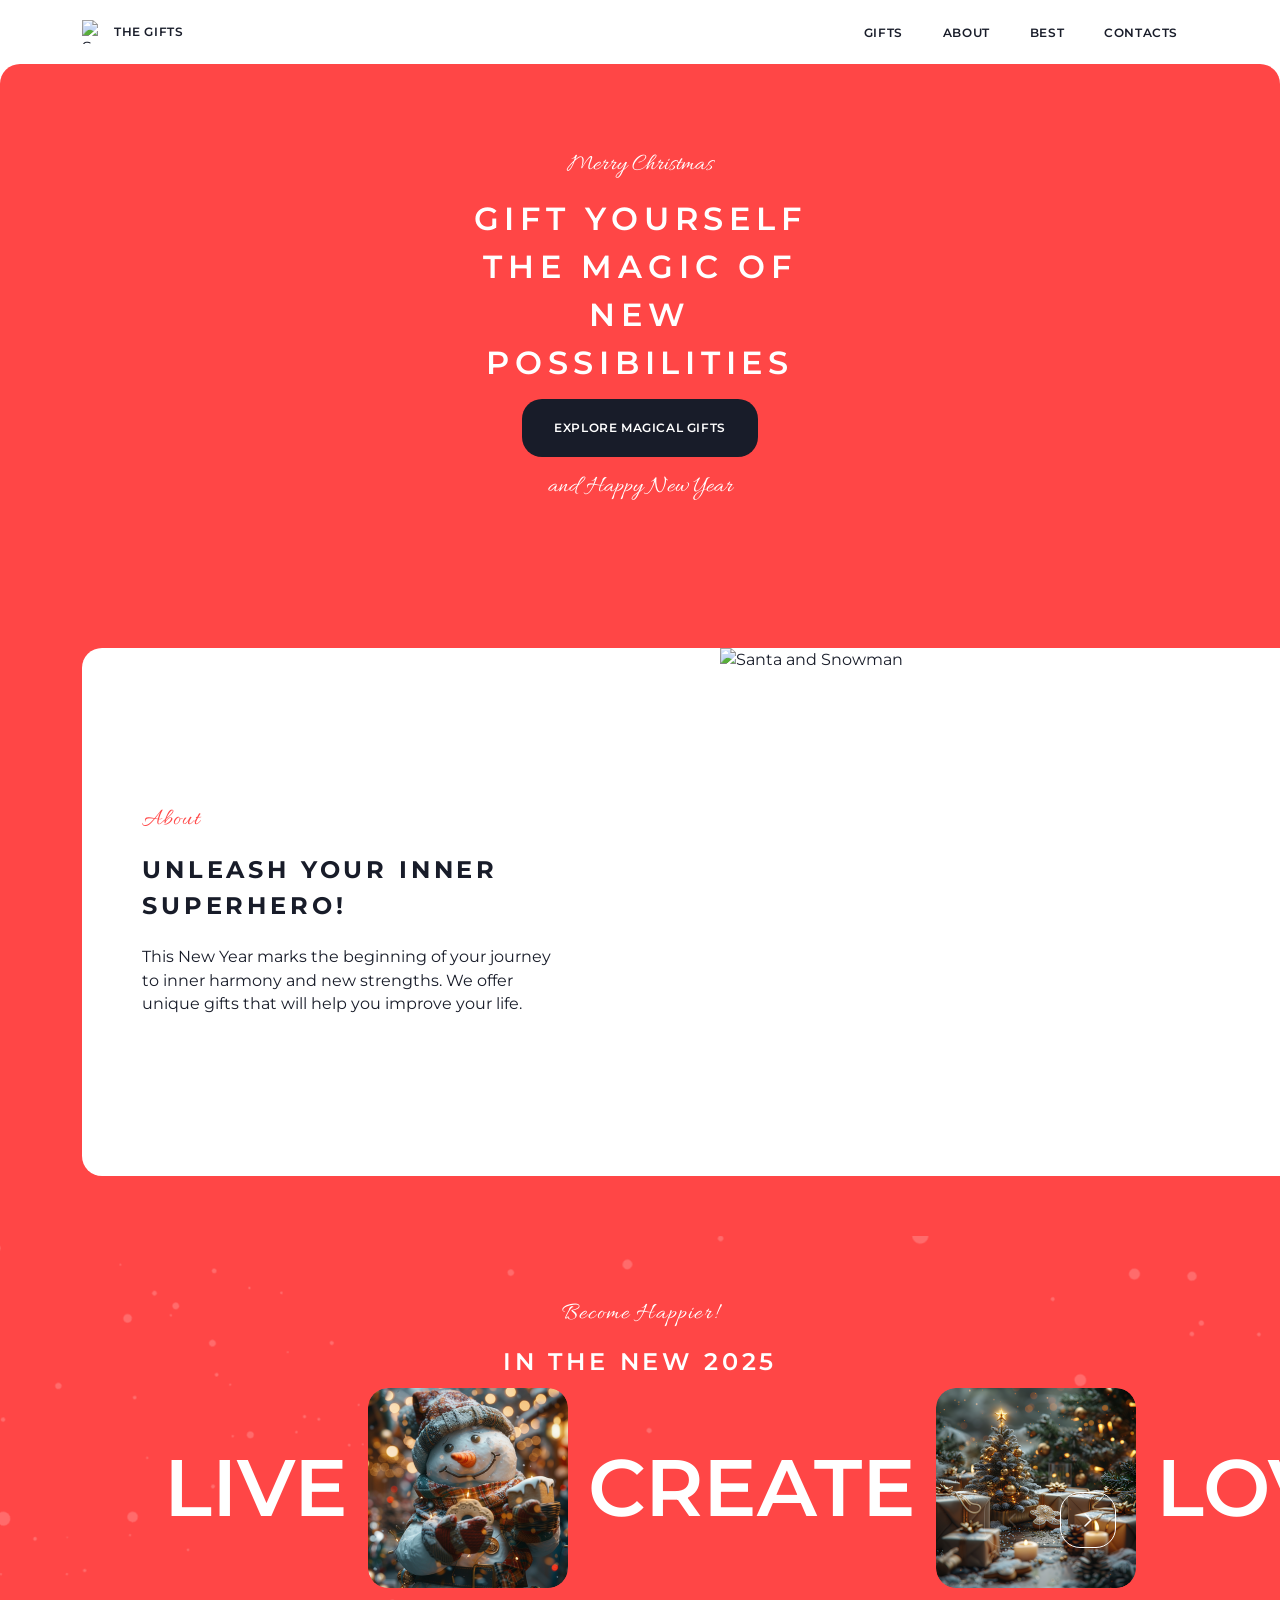
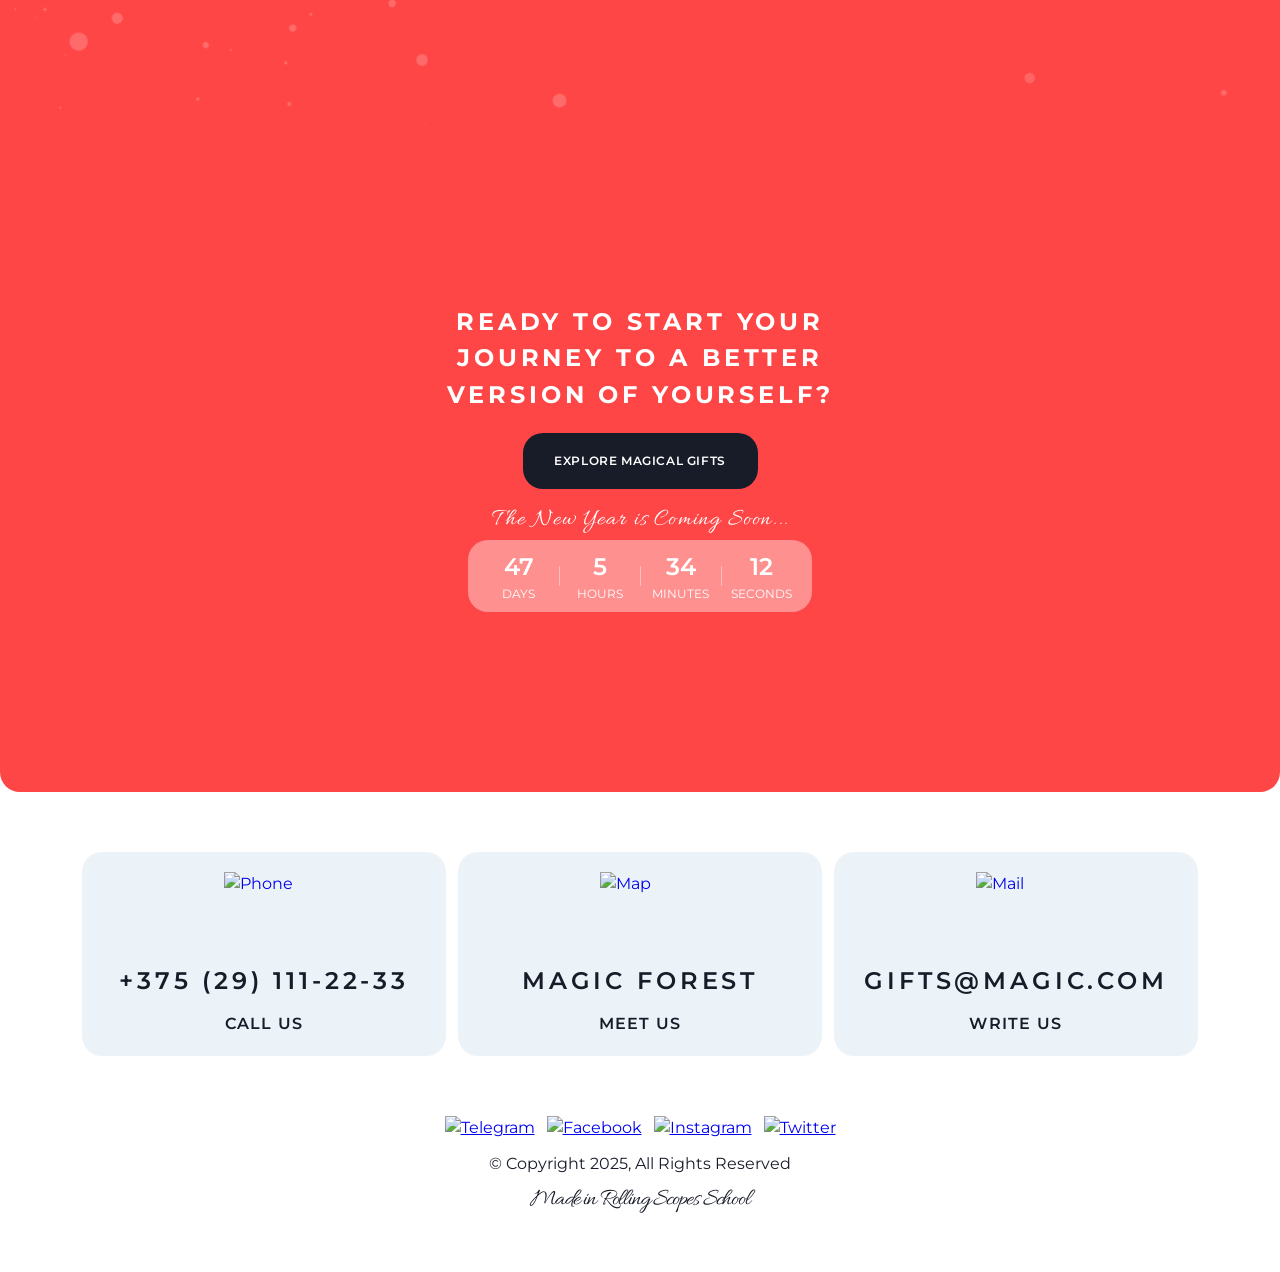
==== christmas-shop/index.html @ c61e5f59 "feat: update slider logic to match school requirements for click counts and scroll formula" ====
<!DOCTYPE html>
<html lang="en">
<head>
  <meta charset="UTF-8">
  <meta name="viewport" content="width=device-width, initial-scale=1.0">
  <title>Christmas Shop</title>
  <link rel="preconnect" href="https://fonts.googleapis.com">
  <link rel="preconnect" href="https://fonts.gstatic.com" crossorigin>
  <link rel="stylesheet" href="style.css">
  <link rel="icon" href="assets/icons/snowflake.svg" type="image/svg+xml">
</head>
<body>

  <header class="header">
    <div class="container">
      <div class="header__inner"> 
        <a href="#" class="logo">
          <img src="assets/icons/snowflake.svg" alt="Snowflake" width="24" height="24">
          <span>THE GIFTS</span>
        </a>
        
        <nav class="nav">
          <ul class="nav__list">
            <li><a href="./gifts.html" class="nav__link">Gifts</a></li>
            <li><a href="#about" class="nav__link">About</a></li>
            <li><a href="#best" class="nav__link">Best</a></li>
            <li><a href="#contacts" class="nav__link">Contacts</a></li>
          </ul>
        </nav>

        <div class="nav-mobile" id="nav-mobile">
          <div class="nav-mobile__close" id="nav-close">&times;</div>
          <ul class="nav-mobile__list">
            <li class="nav-mobile__item"><a href="#gifts" class="nav-mobile__link">Gifts</a></li>
            <li class="nav-mobile__item"><a href="#about" class="nav-mobile__link">About</a></li>
            <li class="nav-mobile__item"><a href="#best" class="nav-mobile__link">Best</a></li>
            <li class="nav-mobile__item"><a href="#contacts" class="nav-mobile__link">Contacts</a></li>
          </ul>
        </div>

    
        <div class="menu-toggle" id="nav-open">
          <span></span> 
        </div>
      </div>
    </div>
  </header>

  <main>
    <section class="hero">
      <div class="hero__content">
        <p class="hero__caption">Merry Christmas</p>
        <h1 class="hero__title">
          Gift yourself <br class="br-all"> 
          the magic of <br class="br-mobile"> 
          new <br class="br-desktop"> 
          possibilities
        </h1>
        <a href="./gifts.html" class="btn-primary">Explore Magical Gifts</a>
        <p class="hero__caption">and Happy New Year</p>
      </div>
    </section>
    <section class="about" id="about">
      <div class="container">
        <div class="about__white-card">
          <div class="about__content">
            <p class="about__caption">About</p>
            <h2 class="about__title">Unleash your inner <br class="br-mobile"> superhero!</h2>
            <p class="about__text">
              This New Year marks the beginning of your journey to inner harmony and new strengths. We offer unique gifts that will help you improve your life.
            </p>
          </div>
          <div class="about__image">
            <img src="assets/images/santa.png" alt="Santa and Snowman">
          </div>
        </div>
      </div>
    </section>
    <section class="slider" id="slider">
      <div class="container">
        <div class="slider__header">
          <p class="slider__caption">Become Happier!</p>
          <h2 class="slider__title">IN THE NEW 2025</h2>
        </div>
        
        <div class="slider__window">
          <div class="slider__track">
            <div class="slider__item-text">LIVE</div>
            <div class="slider__item-img"><img src="assets/images/snowman.png" alt="Snowman"></div>
            <div class="slider__item-text">CREATE</div>
            <div class="slider__item-img"><img src="assets/images/christmas-tree.png" alt="Christmas Tree"></div>
            <div class="slider__item-text">LOVE</div>
            <div class="slider__item-img"><img src="assets/images/glass-ball.png" alt="Glass Ball"></div>
            <div class="slider__item-text">DREAM</div>
            <div class="slider__item-img"><img src="assets/images/winter-house.png" alt="Winter House"></div>
          </div>
        </div>

        <div class="slider__controls">
          <div class="slider__buttons">
            <button class="slider__btn btn-left" id="btn-prev">
              <svg width="24" height="24" viewBox="0 0 24 24" fill="none" xmlns="http://www.w3.org/2000/svg">
                <path d="M15 18L9 12L15 6" stroke="currentColor" stroke-width="1.5" stroke-linecap="round" stroke-linejoin="round"/>
              </svg>
            </button>
            <button class="slider__btn btn-right" id="btn-next">
              <svg width="24" height="24" viewBox="0 0 24 24" fill="none" xmlns="http://www.w3.org/2000/svg">
                <path d="M9 18L15 12L9 6" stroke="currentColor" stroke-width="1.5" stroke-linecap="round" stroke-linejoin="round"/>
              </svg>
            </button>
          </div>
        </div>
      </div>
    </section>
    <section class="cta">
      <div class="container">
        <div class="cta__container">
          <h2 class="cta__title">Ready to start your journey to a better version of yourself?</h2>
          <a href="./gifts.html" class="btn-primary cta__btn">Explore Magical Gifts</a>
          <div class="cta__timer-wrapper">
            <p class="cta__caption">The New Year is Coming Soon...</p>
            <div class="timer">
              <div class="timer__item">
                <span class="timer__num">47</span>
                <span class="timer__text">days</span>
              </div>
              <div class="timer__divider"></div>
              <div class="timer__item">
                <span class="timer__num">5</span>
                <span class="timer__text">hours</span>
              </div>
              <div class="timer__divider"></div>
              <div class="timer__item">
                <span class="timer__num">34</span>
                <span class="timer__text">minutes</span>
              </div>
              <div class="timer__divider"></div>
              <div class="timer__item">
                <span class="timer__num">12</span>
                <span class="timer__text">seconds</span>
              </div>
            </div>
          </div>
        </div>
      </div>
    </section>
  </main>
  <footer class="footer" id="contacts">
  <div class="container footer__container">
   <div class="footer__cards">
     <a href="tel:+375291112233" class="footer__card">
       <img src="assets/icons/phone.svg" alt="Phone" class="footer__icon">
       <p class="footer__card-title">+375 (29) 111-22-33</p>
       <p class="footer__card-subtitle">Call Us</p>
     </a>
     <a href="https://maps.google.com" target="_blank" class="footer__card">
       <img src="assets/icons/map.svg" alt="Map" class="footer__icon">
       <p class="footer__card-title">Magic forest</p>
       <p class="footer__card-subtitle">Meet us</p>
     </a>
     <a href="mailto:gifts@magic.com" class="footer__card">
       <img src="assets/icons/mail.svg" alt="Mail" class="footer__icon">
       <p class="footer__card-title">gifts@magic.com</p>
       <p class="footer__card-subtitle">Write us</p>
     </a>
   </div>
    <div class="footer__bottom">
      <div class="footer__socials">
        <a href="#" class="social-link"><img src="assets/icons/telegram.svg" alt="Telegram"></a>
        <a href="#" class="social-link"><img src="assets/icons/facebook.svg" alt="Facebook"></a>
        <a href="#" class="social-link"><img src="assets/icons/instagram.svg" alt="Instagram"></a>
        <a href="#" class="social-link"><img src="assets/icons/twitter.svg" alt="Twitter"></a>
      </div>
      <p class="footer__copyright">© Copyright 2025, All Rights Reserved</p>
      <a href="https://rs.school" target="_blank" class="footer__school-link"> 
        <p class="footer__school">Made in Rolling Scopes School</p>
      </a>
    </div>
  </div>
</footer>
  <script>
    const track = document.querySelector('.slider__track');
    const btnPrev = document.getElementById('btn-prev');
    const btnNext = document.getElementById('btn-next');
    const sliderWindow = document.querySelector('.slider__window');
    
    let currentStep = 0;
    
    function updateSlider() {
      const windowWidth = document.documentElement.clientWidth;
      const totalClicks = windowWidth > 768 ? 3 : 6;

      if (currentStep > totalClicks) currentStep = totalClicks;

      const totalWidth = track.scrollWidth; 
      const visibleArea = sliderWindow.offsetWidth;
    
      const stepSize = (totalWidth - visibleArea) / totalClicks;

      track.style.transform = `translateX(-${currentStep * stepSize}px)`;

      if (currentStep === 0) {
        btnPrev.disabled = true;
        btnPrev.style.opacity = '0.4';
        btnPrev.style.cursor = 'not-allowed';
      } else {
        btnPrev.disabled = false;
        btnPrev.style.opacity = '1';
        btnPrev.style.cursor = 'pointer';
      }

      if (currentStep >= totalClicks) {
        btnNext.disabled = true;
        btnNext.style.opacity = '0.4';
        btnNext.style.cursor = 'not-allowed';
      } else {
        btnNext.disabled = false;
        btnNext.style.opacity = '1';
        btnNext.style.cursor = 'pointer';
      }
    }

    btnNext.addEventListener('click', () => {
      const totalClicks = document.documentElement.clientWidth > 768 ? 3 : 6;
      if (currentStep < totalClicks) {
        currentStep++;
        updateSlider();
      }
    });

    btnPrev.addEventListener('click', () => {
      if (currentStep > 0) {
        currentStep--;
        updateSlider();
      }
    });

    window.addEventListener('resize', updateSlider);
  
    updateSlider();
  </script>
</body>
</html>
---- christmas-shop/style.css ----
/* ОБЩИЕ НАСТРОЙКИ И ШРИФТЫ */
@import url('https://fonts.googleapis.com/css2?family=Allura&family=Montserrat:ital,wght@0,100..900;1,100..900&display=swap');
html { scroll-behavior: smooth; }

* {
  margin: 0;
  padding: 0;
  box-sizing: border-box;
}

body {
  font-family: 'Montserrat', sans-serif;
  color: #181C29;
  line-height: 1.5;
}

/* КОНТЕЙНЕР */
.container {
  max-width: 1440px;
  margin: 0 auto;
  padding: 0 82px;
  width: 100%;
}

/* ШАПКА */
.header {
  background-color: #ffffff;
  height: 64px;
  display: flex;
  align-items: center;
  position: sticky;
  top: 0;
  z-index: 100;
}

.header__inner {
  display: flex;
  justify-content: space-between;
  align-items: center;
  width: 100%;
}

.logo {
  display: flex;
  align-items: center;
  gap: 8px;
  text-decoration: none;
  color: #181C29;
}

.logo span {
  font-size: 12px;
  font-weight: 600;
  letter-spacing: 0.05em;
  text-transform: uppercase;
}

.menu-toggle {
  display: none;
}

/* НАВИГАЦИЯ МЕНЮ */
.nav__list {
  display: flex;
  list-style: none;
}

.nav__link {
  padding: 12px 20px;
  font-size: 12px;
  font-weight: 600;
  letter-spacing: 0.05em;
  color: #181C29;
  text-decoration: none;
  text-transform: uppercase;
  border-radius: 12px;
  transition: 0.3s;
}

.nav__link:hover {
  background-color: rgba(255, 70, 70, 0.1);
  color: #FF4646;
}

/* КНОПКА */
.btn-primary {
  display: inline-block;
  padding: 20px 32px;
  background-color: #181C29;
  color: #FFFFFF;
  font-size: 12px;
  font-weight: 600;
  letter-spacing: 0.05em;
  text-transform: uppercase;
  text-decoration: none;
  border-radius: 20px;
  transition: 0.3s;
  cursor: pointer;
  border: none;
}

.btn-primary:hover {
  background-color: #FFFFFF;
  color: #181C29;
}

/* HERO */
.hero {
  max-width: 1440px;
  width: 100%;
  height: 524px;
  margin: 0 auto;
  background-color: #FF4646;
  background-image: url('assets/images/hero-lights.png'), url('assets/images/hero-ball.png');
  background-position: center center;
  background-repeat: no-repeat;
  background-size: cover;
  display: flex;
  align-items: center;
  justify-content: center;
  border-radius: 20px 20px 0 0;
  overflow: hidden;
}

.hero__content {
  width: 426px;
  display: flex;
  flex-direction: column;
  align-items: center;
  text-align: center;
}

/* расстояния внутри HERO */
.hero__content > * + * {
  margin-top: 12px;
}

.hero__title {
  font-size: 32px;
  font-weight: 600;
  letter-spacing: 0.18em;
  color: #FFFFFF;
  text-transform: uppercase;
}

.hero__caption {
  font-family: 'Allura', cursive;
  font-size: 24px;
  color: #FFFFFF;
}

.br-mobile {
  display: none;
}

.br-desktop, .br-all {
  display: inline;
}

/* ABOUT */
.about {
  max-width: 1440px;
  width: 100%;
  margin: 0 auto;
  min-height: 648px;
  background-color: #FF4646;
  background-image: url('assets/images/about-bg.png');
  background-size: cover;
  background-position: center;
  display: flex;
  align-items: center;
  justify-content: center;
}

.about__white-card {
  width: 1276px;
  height: 528px;
  background-color: #FFFFFF;
  border-radius: 20px;
  display: flex;
  overflow: hidden;
}

.about__content {
  width: 426px;
  height: 328px;
  margin: auto 0 auto 60px;
  display: flex;
  flex-direction: column;
}

.about__caption {
  font-family: 'Allura', cursive;
  font-size: 24px;
  line-height: 1;
  letter-spacing: 0.05em;
  color: #FF4646;
  margin-top: 60px;
  margin-bottom: 20px;
}

.about__title {
  font-family: 'Montserrat', sans-serif;
  font-size: 24px;
  line-height: 1.52;
  letter-spacing: 0.16em;
  color: #181C29;
  text-transform: uppercase;
  margin-bottom: 20px;
}

.about__text {
  font-family: 'Montserrat', sans-serif;
  font-size: 16px;
  line-height: 1.48;
  letter-spacing: 0;
  color: #181C29;
  margin-bottom: 60px;
}

.about__image {
  width: 638px;
  height: 528px;
  margin-left: auto;
}

.about__image img {
  width: 100%;
  height: 100%;
  object-fit: cover;
}

/* БЛОК СЛАЙДЕР */
.slider {
  max-width: 1440px;
  width: 100%;
  height: 488px;
  margin: 0 auto;
  background-color: #FF4646;
  background-image: url('assets/images/bg-slider-ball.png');
  background-size: cover;
  background-position: center;
  overflow: hidden;
  padding-top: 60px;
}

.slider__header {
  width: 426px;
  height: 72px;
  margin: 0 auto 20px;
  text-align: center;
  display: flex;
  flex-direction: column;
  gap: 12px;
}

.slider__caption {
  font-family: 'Allura', cursive;
  font-size: 24px;
  color: #FFFFFF;
  letter-spacing: 0.05em;
}

.slider__title {
  font-family: 'Montserrat', sans-serif;
  font-size: 24px;
  font-weight: 600;
  line-height: 1.52;
  color: #FFFFFF;
  text-transform: uppercase;
  letter-spacing: 0.16em;
}

/* Окно ленты */
.slider__window {
  width: 100%;
  height: 200px;
  margin-bottom: 20px;
  position: relative;
}

/* Сама лента */
.slider__track {
  display: flex;
  align-items: center;
  gap: 20px;
  width: 1993px;
  position: absolute;
  left: 82px;
  transition: transform 0.5s ease;
}

.slider__item-text {
  font-family: 'Montserrat', sans-serif;
  font-size: 80px;
  font-weight: 600;
  color: #FFFFFF;
  text-transform: uppercase;
}

.slider__item-img {
  width: 200px;
  height: 200px;
  flex-shrink: 0;
}

.slider__item-img img {
  width: 100%;
  height: 100%;
  border-radius: 20px;
  object-fit: cover;
}

/* КНОПКИ */
.slider__controls {
  max-width: 1440px;
  width: 100%;
  margin: 0 auto;
  position: relative;
  z-index: 10;
}

.slider__buttons {
  position: absolute;
  right: 82px;
  bottom: 60px;
  display: flex;
  gap: 20px;
}

.slider__btn {
  width: 56px;
  height: 56px;
  border-radius: 20px;
  background-color: transparent;
  display: flex;
  align-items: center;
  justify-content: center;
  cursor: pointer;
  transition: all 0.3s ease;
}

/* ЛЕВАЯ КНОПКА */
.btn-left {
  border: 1px solid rgba(255, 255, 255, 0.4);
  color: #FFFFFF; 
}

/* ПРАВАЯ КНОПКА */
.btn-right {
  border: 1px solid #FFFFFF;
  color: #FFFFFF;
}

.slider__btn svg {
  width: 24px;
  height: 24px;
  opacity: 0.4; 
  transition: 0.3s;
}

.btn-right svg {
  opacity: 1;
}

/* ПОВЕДЕНИЕ КНОПОК */
.slider__btn:hover {
  background-color: #FFFFFF;
  color: #FF4646;
}

.slider__btn:hover svg {
  opacity: 1;
}

/* БЛОК CTA */
.cta {
  max-width: 1440px;
  width: 100%;
  height: 668px;
  margin: 0 auto;
  background-color: #FF4646;
  background-image: url('assets/images/cta-bg-1.png'), url('assets/images/cta-bg-2.png');
  background-position: center;
  background-repeat: no-repeat;
  background-size: cover;
  display: flex;
  align-items: center;
  justify-content: center;
  border-radius: 0 0 20px 20px;
  overflow: hidden;
}

.cta__container {
  width: 426px;
  height: 428px;
  margin: 0 auto;
  padding: 60px 0;
  display: flex;
  flex-direction: column;
  align-items: center;
  justify-content: space-between;
  text-align: center;
}

.cta__title {
  font-family: 'Montserrat', sans-serif;
  font-size: 24px;
  line-height: 1.52;
  color: #FFFFFF;
  text-transform: uppercase;
  letter-spacing: 0.16em;
}

/* КНОПКА CTA */
.cta__btn {
  width: 235px;
  height: 56px;
  padding: 0;
  display: flex;
  align-items: center;
  justify-content: center;
  background-color: #181C29;
  color: #FFFFFF;
  font-size: 12px;
  line-height: 1.3;
  letter-spacing: 0.05em;
  border-radius: 20px;
  transition: 0.3s;
  text-decoration: none;
}

.cta__btn:hover {
  background-color: #FFFFFF;
  color: #181C29;
}

.cta__timer-wrapper {
  display: flex;
  flex-direction: column;
  gap: 8px;
}

.cta__caption {
  font-family: 'Allura', cursive;
  font-size: 24px;
  line-height: 1;
  color: #FFFFFF;
  letter-spacing: 0.05em;
}

/* ТАЙМЕР, ну у меня не активный, эх */
.timer {
  width: 344px;
  height: 72px;
  background-color: rgba(255, 255, 255, 0.4);
  border-radius: 20px;
  display: flex;
  align-items: center;
  justify-content: center;
}

.timer__item {
  width: 80px;
  height: 52px;
  display: flex;
  flex-direction: column;
  align-items: center;
  justify-content: center;
}

.timer__num {
  font-family: 'Montserrat', sans-serif;
  font-size: 24px;
  font-weight: 600;
  color: #FFFFFF;
}

.timer__text {
  font-family: 'Montserrat', sans-serif;
  font-size: 12px;
  color: #FFFFFF;
  text-transform: uppercase;
}

.timer__divider {
  width: 1px;
  height: 20px;
  background-color: rgba(255, 255, 255, 0.4);
}

/* FOOTER */
.footer {
  width: 100%;
  max-width: 1440px;
  margin: 0 auto;
  background-color: #FFFFFF;
  padding: 60px 0;
}

.footer__container {
  display: flex;
  flex-direction: column;
  align-items: center;
}

.footer__cards {
  display: flex;
  gap: 12px;
  width: 100%;
}

.footer__card {
  flex: 1;
  height: 204px;
  background-color: #ECF3F8;
  border-radius: 20px;
  display: flex;
  flex-direction: column;
  align-items: center;
  justify-content: center;
  padding: 20px 0;
  text-decoration: none;
  transition: 0.3s;
}

.footer__card:hover .footer__card-title,
.footer__card:hover .footer__card-subtitle {
  color: #FF4646;
}

.footer__icon {
  width: 80px;
  height: 80px;
  margin-bottom: 12px;
}

.footer__card-title {
  font-family: 'Montserrat', sans-serif;
  font-size: 24px;
  font-weight: 600;
  line-height: 1.52;
  letter-spacing: 0.16em;
  color: #181C29;
  text-transform: uppercase;
  margin-bottom: 12px;
  transition: color 0.3s;
}

.footer__card-subtitle {
  font-family: 'Montserrat', sans-serif;
  font-size: 16px;
  font-weight: 600;
  line-height: 1.52;
  letter-spacing: 0.08em;
  color: #181C29;
  text-transform: uppercase;
  transition: color 0.3s;
}

.footer__bottom {
  margin-top: 60px;
  display: flex;
  flex-direction: column;
  align-items: center;
  text-align: center;
}

.footer__socials {
  display: flex;
  gap: 12px;
  margin-bottom: 12px;
}

.social-link img {
  width: 40px;
  height: 40px;
  transition: 0.3s;
}

.social-link:hover img {
  filter: invert(44%) sepia(91%) saturate(3429%) hue-rotate(338deg) brightness(101%) contrast(101%);
}

.footer__copyright {
  font-family: 'Montserrat', sans-serif;
  font-size: 16px;
  line-height: 1.48;
  color: #181C29;
  margin-bottom: 12px;
}

.footer__school {
  font-family: 'Allura', cursive;
  font-size: 24px;
  line-height: 1;
  letter-spacing: -0.05em;
  color: #181C29;
}

.footer__school-link {
  text-decoration: none;
  transition: 0.3s;
}

.footer__school-link:hover .footer__school {
  color: #FF4646;
}

/* АДАПТИВ */
@media (max-width: 768px) {
  .container {
    padding: 0 8px; 
  }

  .nav {
    display: none;
  }

  .hero__title {
    font-size: 28px;
  }

  .br-desktop {
    display: none;
  }

  .br-mobile {
    display: inline;
  }
  
  /* АДАПТИВ СЛАЙДЕР w768 */  
  .slider__track {
  left: 8px;
  }

  .slider__controls {
  max-width: 768px;
  margin: 0 auto;
  }

  .slider__buttons {
  right: 8px; /* Расстояние 8px от правого края для планшета */
  }
  
  /* бургер-меню */
  .menu-toggle {
    display: flex;
    align-items: center;
    justify-content: center;
    width: 40px;
    height: 40px;
    cursor: pointer;
    position: relative;
  }

  .menu-toggle span,
  .menu-toggle span::before,
  .menu-toggle span::after {
    display: block;
    width: 20px;
    height: 1px;
    background-color: #181C29;
    position: absolute;
    transition: 0.3s;
  }

  .menu-toggle span { background-color: transparent; }
  .menu-toggle span::before { content: ''; top: -4.5px; }
  .menu-toggle span::after { content: ''; top: 4.5px; }

  /* крестик при наведении */
  .menu-toggle:hover span::before { transform: rotate(45deg); top: 0; }
  .menu-toggle:hover span::after { transform: rotate(-45deg); top: 0; }
}

/* АДАПТИВ ABOUT w768 */
@media (max-width: 768px) {
  .about {
    height: 648px;
  }
  
  .about__white-card {
    width: 752px;
    height: 528px;
  }

  .about__content {
    width: 256px;
    height: 436px;
    margin-left: 60px;
    margin-right: 60px;
  }

  .about__image {
    width: 376px;
    height: 528px;
  }
} 

/* АДАПТИВ МЕНЮ */
.nav-mobile {
    position: fixed;
    top: 0;
    left: 0;
    width: 100vw;
    height: 100vh;
    background-color: #FFFFFF;
    z-index: 1000;
    display: none;
    flex-direction: column;
    align-items: center;
    justify-content: center;
  }

  .nav-mobile.active {
    display: flex;
  }

  .nav-mobile__list {
    display: flex;
    flex-direction: column;
    gap: 12px;
    list-style: none;
  }

  .nav-mobile__item {
    height: 60px;
    display: flex;
    align-items: center;
    justify-content: center;
  }

  .nav-mobile__link {
    font-size: 24px;
    line-height: 1.52;
    color: #181C29;
    text-decoration: none;
    text-transform: uppercase;
    font-weight: 600;
    letter-spacing: 0.16em;
    transition: 0.3s;
  }

  .nav-mobile__link:hover {
    color: #FF4646;
  }

  .nav-mobile__close {
    position: absolute;
    top: 12px;
    right: 8px;
    font-size: 40px;
    cursor: pointer;
    line-height: 1;
  }

/* АДАПТИВ ФУТЕР 768px */
@media (max-width: 768px) {
  .footer {
    height: auto;
    padding: 60px 0;
  }

  .footer__cards {
    flex-direction: column;
    gap: 12px;
  }

  .footer__card {
    width: 100%;
    height: 204px;
  }
}

/* АДАПТИВ ABOUT w380 */
@media (max-width: 380px) {
  .about {
    min-height: 1000px;
  }

  .about__white-card {
    width: 364px;
    height: 880px;
    flex-direction: column;
    align-items: center;
  }

  .about__content {
    width: 324px;
    height: 352px;
    margin: 0;
    text-align: center;
  }

  .about__image {
    width: 364px;
    height: 528px;
    margin-left: 0;
  }
  
/* АДАПТИВ СЛАЙДЕР w380 */
  .slider__header {
  width: 364px;
  }

.slider__controls {
  max-width: 380px;
}

.slider__buttons {
  right: 8px;
  width: calc(100% - 16px);
  justify-content: flex-end;
}

/* АДАПТИВ МЕНЮ w380 */
  .nav-mobile {
    width: 380px;
    height: 748px;
  }

/* АДАПТИВ CTA w380 */
  .cta {
    width: 100%;
    height: 704px;
    margin: 0;
    border-radius: 0;
  }

  .cta__container {
    width: 364px;
    height: 464px;
    padding: 60px 0;
  }
}

/* АДАПТИВ ФУТЕР 380px */
@media (max-width: 380px) {
  .footer__container {
    width: 364px;
  }
}
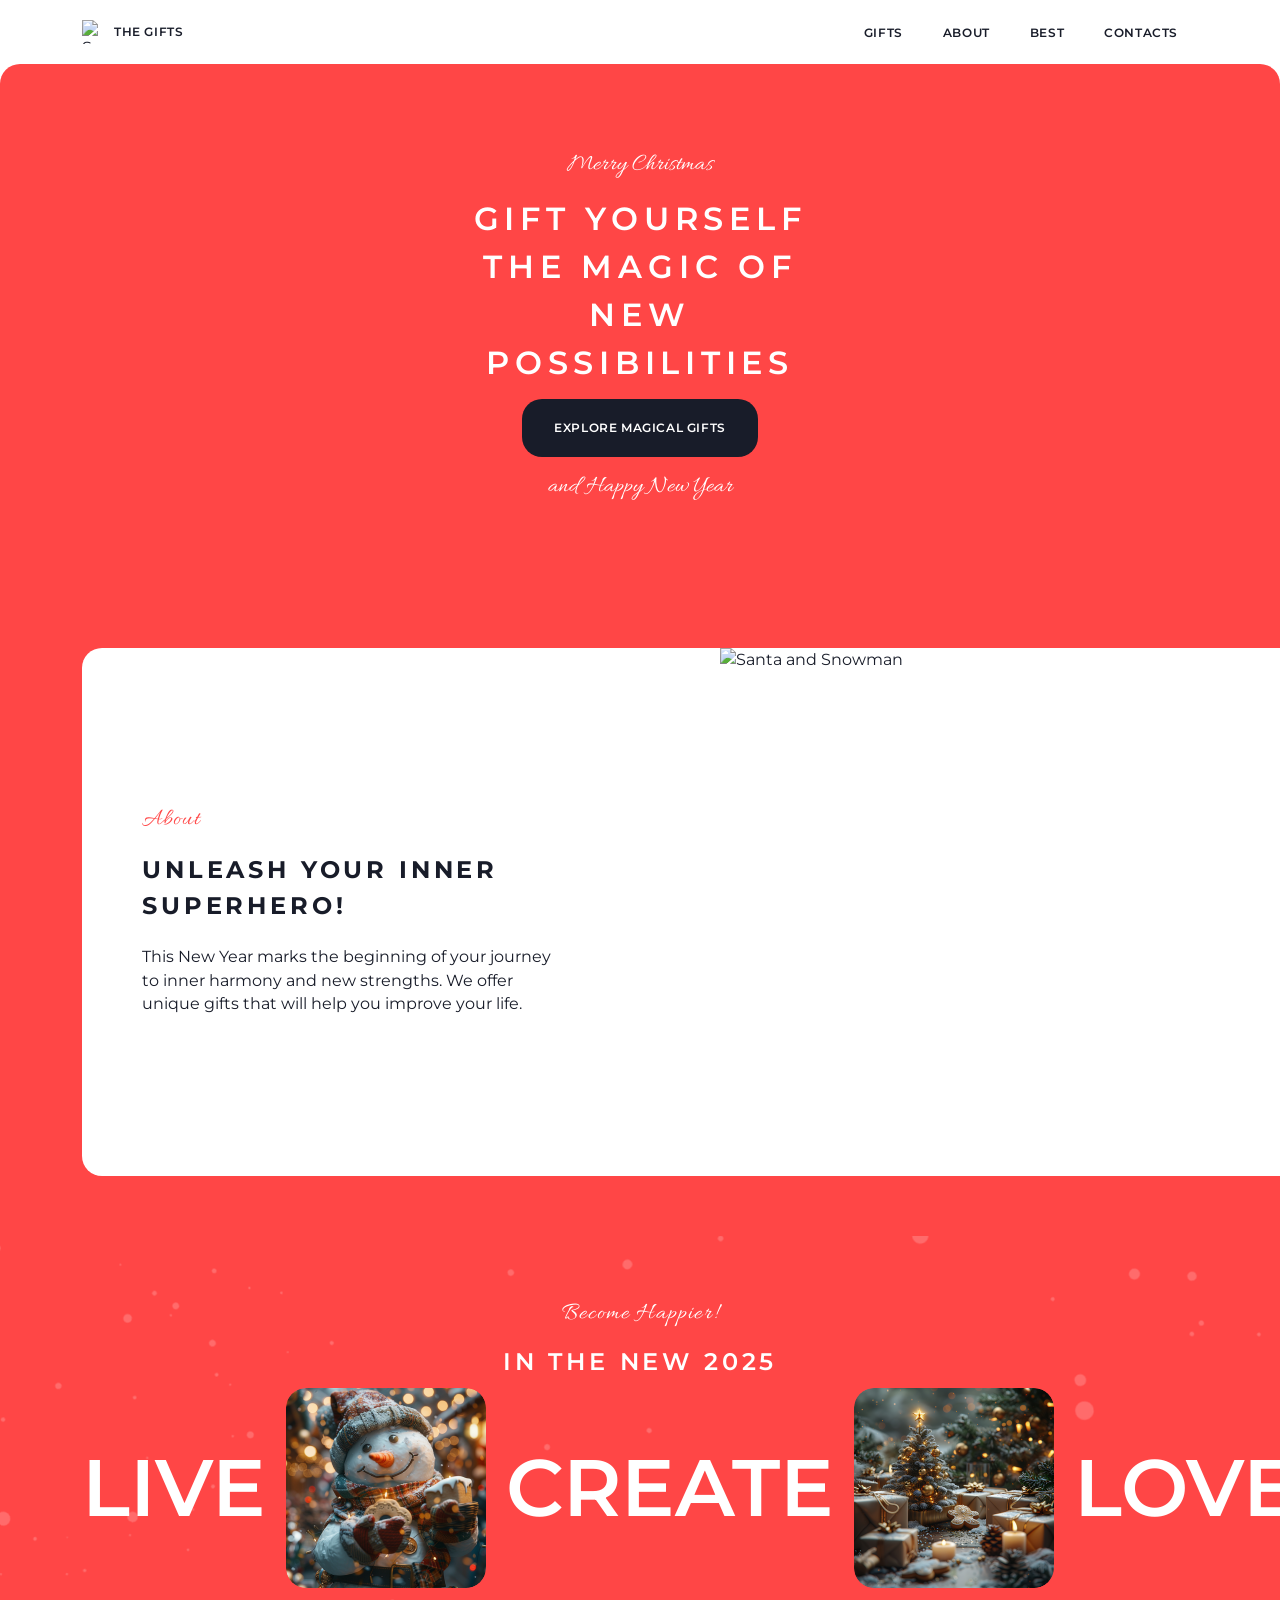
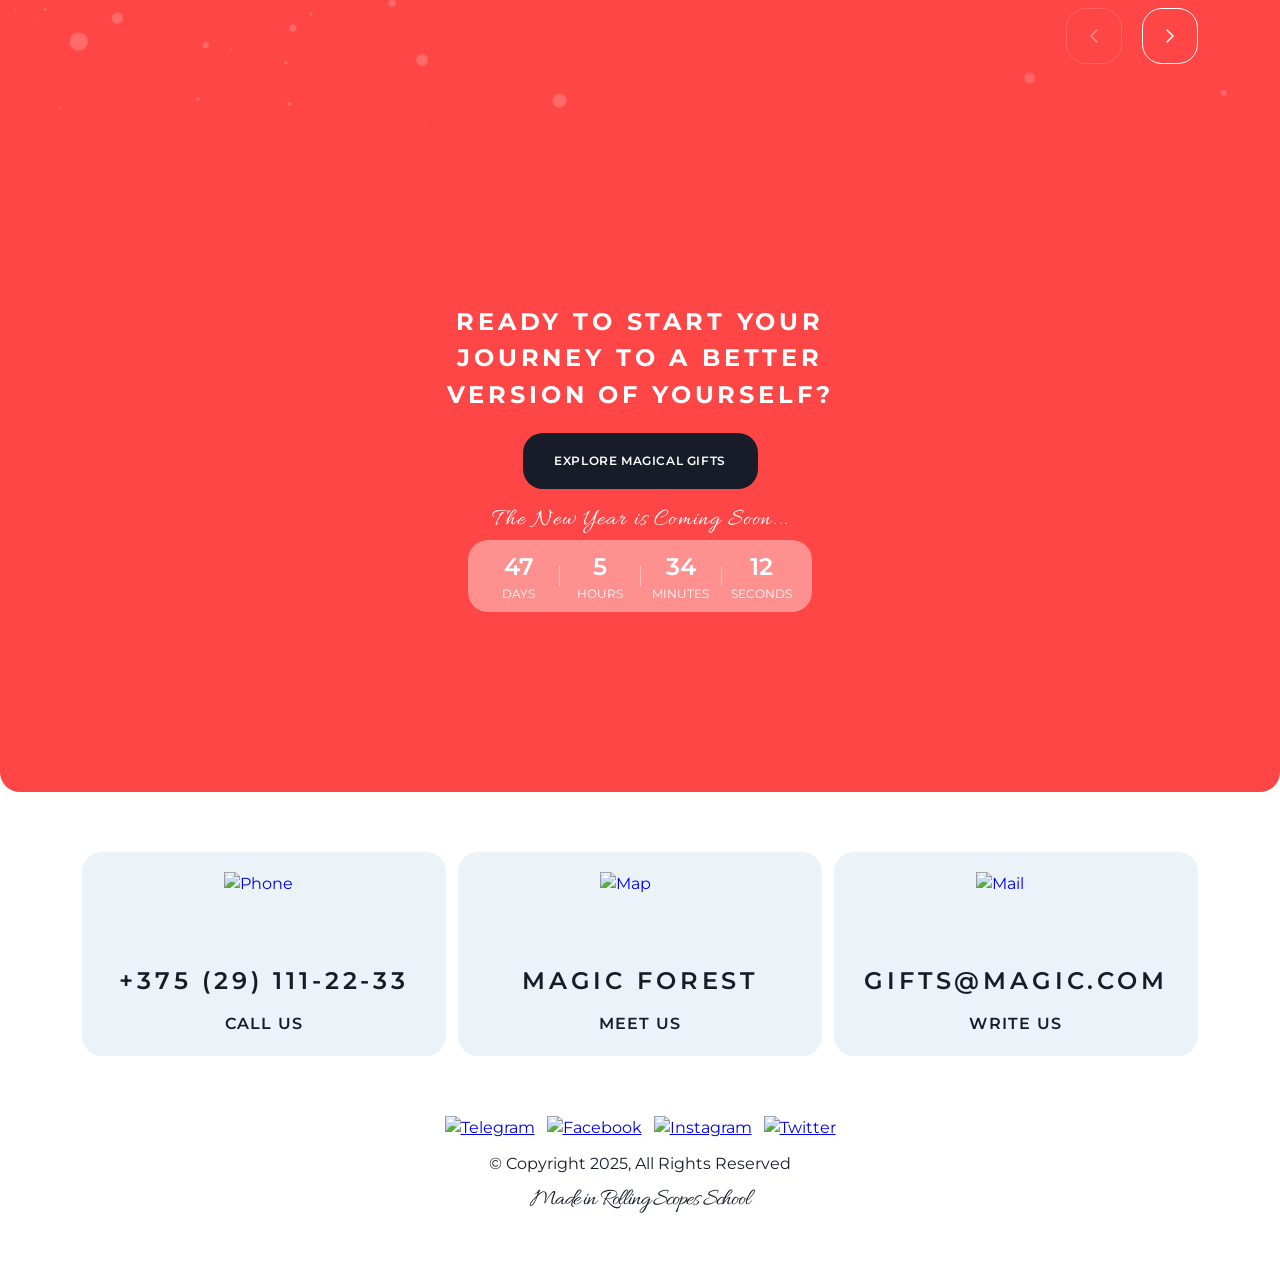
==== commit 106c3bc4: "feat: update slider logic" ====
--- a/christmas-shop/index.html
+++ b/christmas-shop/index.html
@@ -183,9 +183,9 @@
     const btnPrev = document.getElementById('btn-prev');
     const btnNext = document.getElementById('btn-next');
     const sliderWindow = document.querySelector('.slider__window');
-    
+
     let currentStep = 0;
-    
+
     function updateSlider() {
       const windowWidth = document.documentElement.clientWidth;
       const totalClicks = windowWidth > 768 ? 3 : 6;
@@ -194,30 +194,12 @@
 
       const totalWidth = track.scrollWidth; 
       const visibleArea = sliderWindow.offsetWidth;
-    
       const stepSize = (totalWidth - visibleArea) / totalClicks;
 
       track.style.transform = `translateX(-${currentStep * stepSize}px)`;
 
-      if (currentStep === 0) {
-        btnPrev.disabled = true;
-        btnPrev.style.opacity = '0.4';
-        btnPrev.style.cursor = 'not-allowed';
-      } else {
-        btnPrev.disabled = false;
-        btnPrev.style.opacity = '1';
-        btnPrev.style.cursor = 'pointer';
-      }
-
-      if (currentStep >= totalClicks) {
-        btnNext.disabled = true;
-        btnNext.style.opacity = '0.4';
-        btnNext.style.cursor = 'not-allowed';
-      } else {
-        btnNext.disabled = false;
-        btnNext.style.opacity = '1';
-        btnNext.style.cursor = 'pointer';
-      }
+      btnPrev.disabled = (currentStep === 0);
+      btnNext.disabled = (currentStep >= totalClicks);
     }
 
     btnNext.addEventListener('click', () => {
@@ -236,7 +218,6 @@
     });
 
     window.addEventListener('resize', updateSlider);
-  
     updateSlider();
   </script>
 </body>
--- a/christmas-shop/style.css
+++ b/christmas-shop/style.css
@@ -284,9 +284,8 @@
   display: flex;
   align-items: center;
   gap: 20px;
-  width: 1993px;
-  position: absolute;
-  left: 82px;
+  width: max-content;
+  position: relative;
   transition: transform 0.5s ease;
 }
 
@@ -321,11 +320,11 @@
 }
 
 .slider__buttons {
-  position: absolute;
-  right: 82px;
-  bottom: 60px;
-  display: flex;
+  display: flex;
+  justify-content: flex-end;
   gap: 20px;
+  margin-top: 20px;
+  padding-right: 0; 
 }
 
 .slider__btn {
@@ -338,6 +337,15 @@
   justify-content: center;
   cursor: pointer;
   transition: all 0.3s ease;
+}
+
+.slider__btn:disabled {
+  opacity: 0.4;
+  cursor: not-allowed;
+}
+
+.slider__btn:disabled svg {
+  opacity: 1;
 }
 
 /* ЛЕВАЯ КНОПКА */
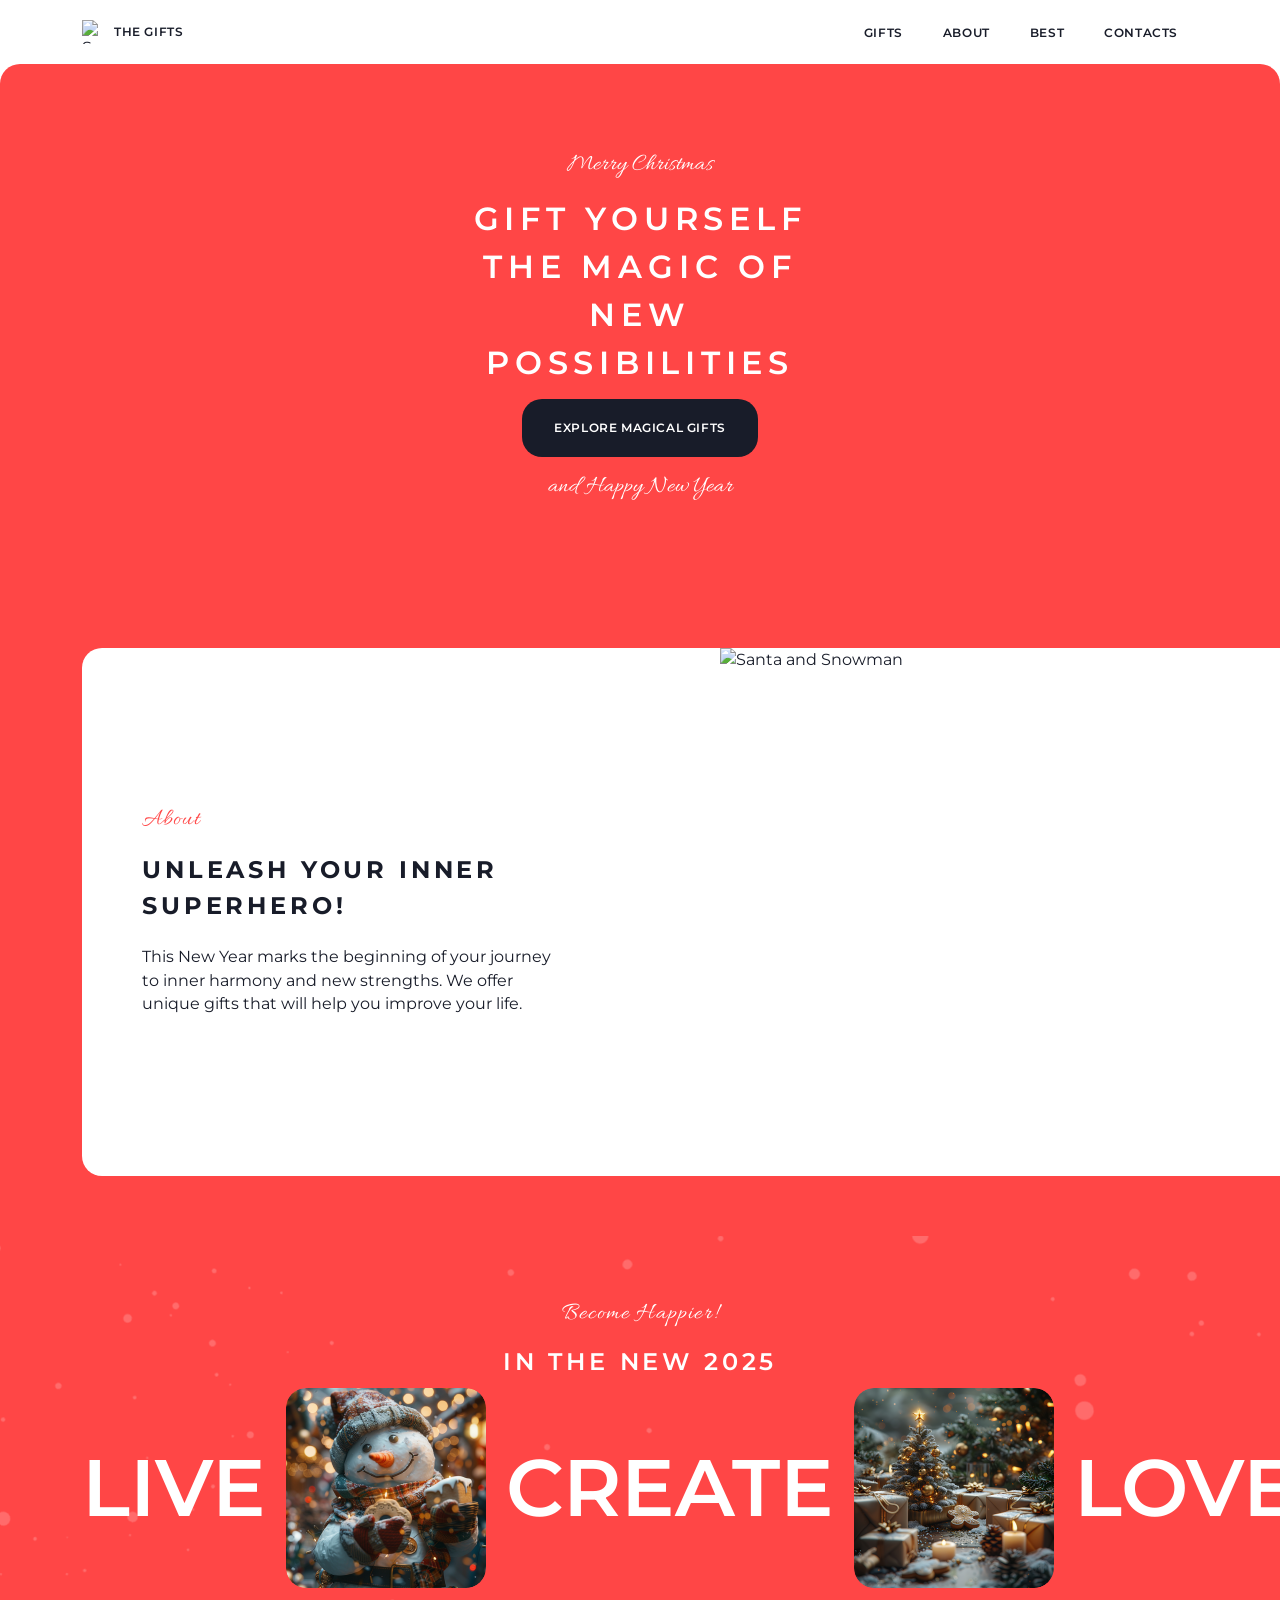
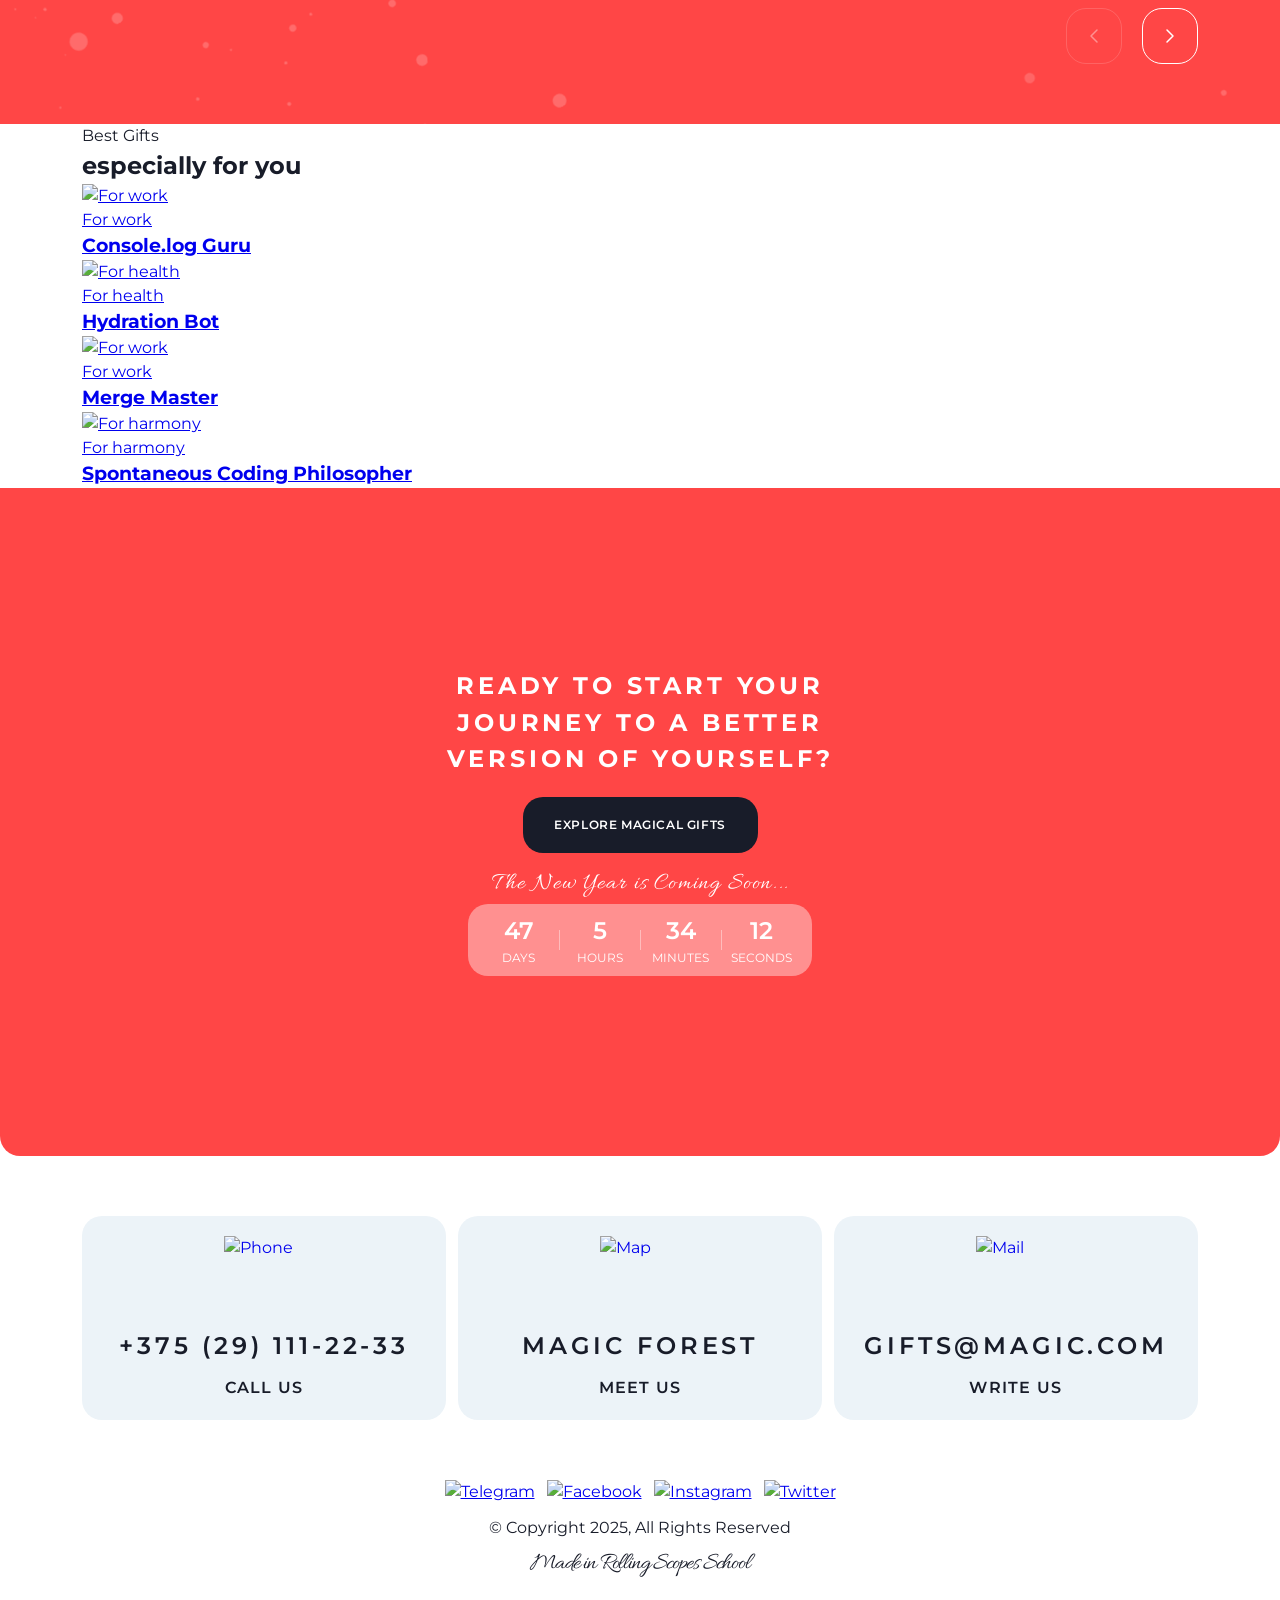
==== commit 585d0e44: "feat: add block Best Gifts" ====
--- a/christmas-shop/index.html
+++ b/christmas-shop/index.html
@@ -60,6 +60,7 @@
         <p class="hero__caption">and Happy New Year</p>
       </div>
     </section>
+    
     <section class="about" id="about">
       <div class="container">
         <div class="about__white-card">
@@ -76,6 +77,7 @@
         </div>
       </div>
     </section>
+    
     <section class="slider" id="slider">
       <div class="container">
         <div class="slider__header">
@@ -112,6 +114,60 @@
         </div>
       </div>
     </section>
+    
+    <section class="best" id="best">
+      <div class="container">
+        <div class="best__inner">
+          <div class="best__header">
+            <p class="best__caption">Best Gifts</p>
+            <h2 class="best__title">especially for you</h2>
+          </div>
+
+          <div class="best__grid">
+            <a href="#" class="best__card">
+              <div class="best__card-img">
+                <img src="assets/images/gift-for-work.png" alt="For work">
+              </div>
+              <div class="best__card-content">
+                <p class="best__card-tag work">For work</p>
+                <h3 class="best__card-name">Console.log Guru</h3>
+              </div>
+            </a>
+
+            <a href="#" class="best__card">
+              <div class="best__card-img">
+                <img src="assets/images/gift-for-health.png" alt="For health">
+              </div>
+              <div class="best__card-content">
+                <p class="best__card-tag health">For health</p>
+                <h3 class="best__card-name">Hydration Bot</h3>
+              </div>
+            </a>
+
+            <a href="#" class="best__card">
+              <div class="best__card-img">
+                <img src="assets/images/gift-for-work.png" alt="For work">
+              </div>
+              <div class="best__card-content">
+                <p class="best__card-tag work">For work</p>
+                <h3 class="best__card-name">Merge Master</h3>
+              </div>
+            </a>
+
+            <a href="#" class="best__card">
+              <div class="best__card-img">
+                <img src="assets/images/gift-for-harmony.png" alt="For harmony">
+              </div>
+              <div class="best__card-content">
+                <p class="best__card-tag harmony">For harmony</p>
+                <h3 class="best__card-name">Spontaneous Coding Philosopher</h3>
+              </div>
+            </a>
+          </div>
+        </div>
+      </div>
+    </section>
+    
     <section class="cta">
       <div class="container">
         <div class="cta__container">
@@ -145,6 +201,7 @@
       </div>
     </section>
   </main>
+  
   <footer class="footer" id="contacts">
   <div class="container footer__container">
    <div class="footer__cards">
@@ -178,6 +235,7 @@
     </div>
   </div>
 </footer>
+  
   <script>
     const track = document.querySelector('.slider__track');
     const btnPrev = document.getElementById('btn-prev');
@@ -220,5 +278,6 @@
     window.addEventListener('resize', updateSlider);
     updateSlider();
   </script>
+  
 </body>
 </html>
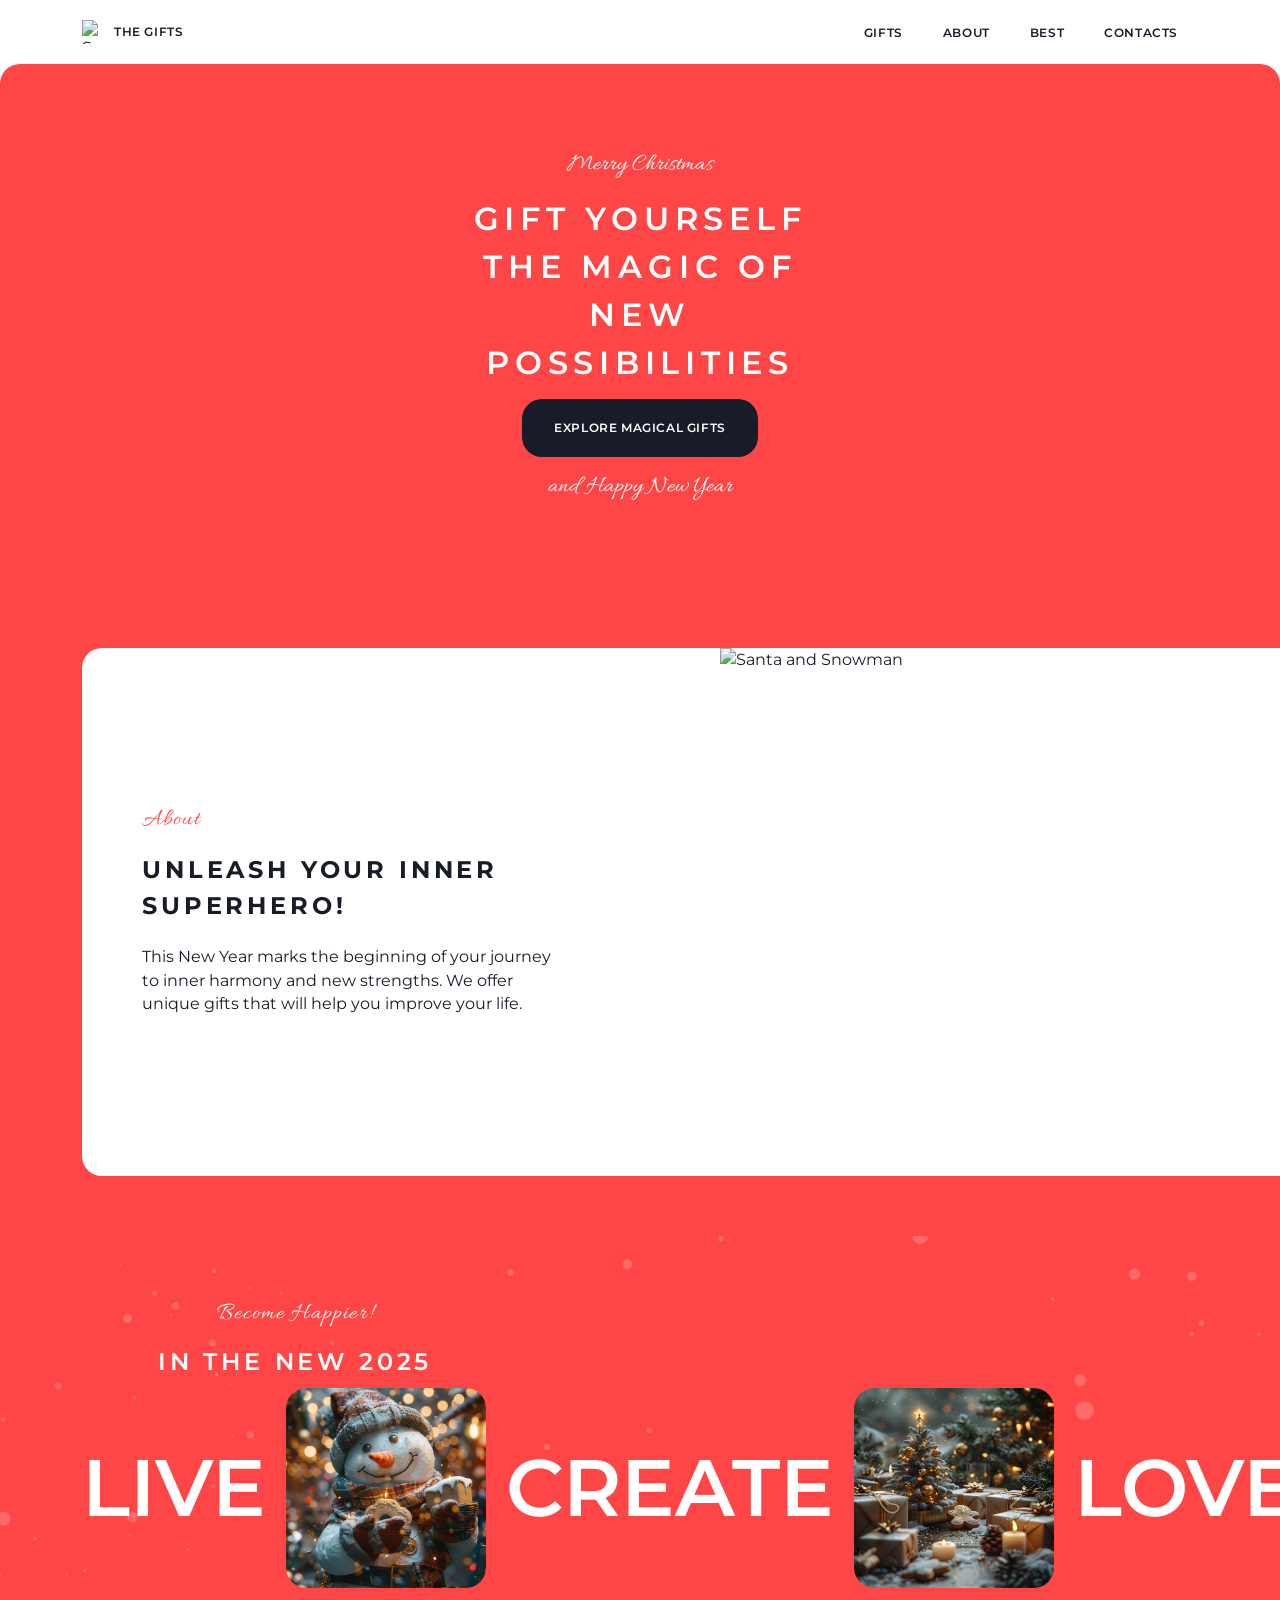
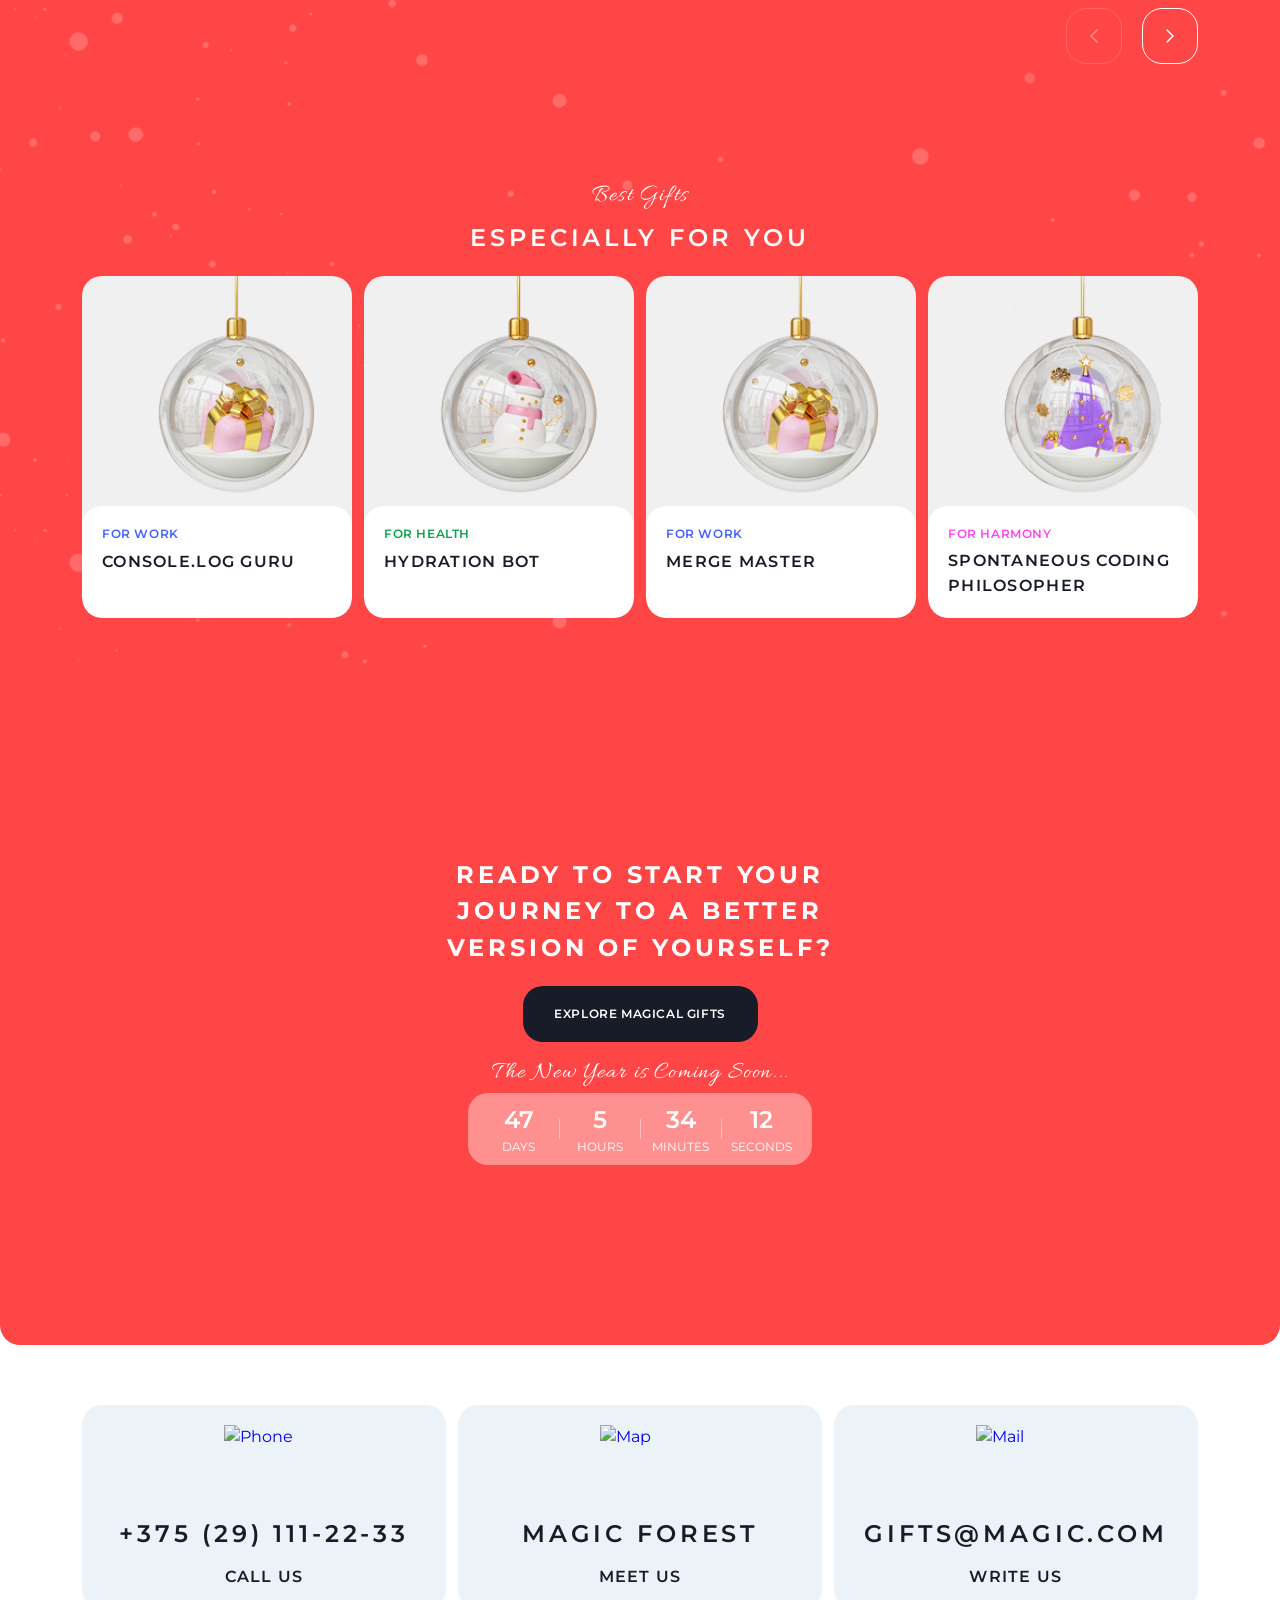
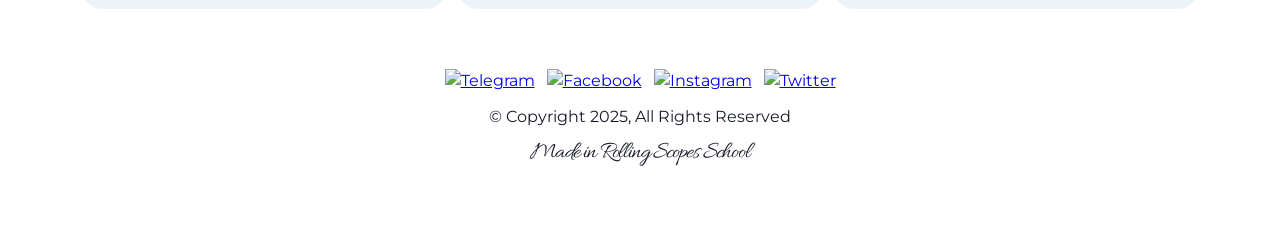
==== commit 59d23ff1: "Feat: add index.js" ====
--- a/christmas-shop/index.html
+++ b/christmas-shop/index.html
@@ -279,5 +279,7 @@
     updateSlider();
   </script>
   
+  <script src="./script.js"></script>
+  
 </body>
 </html>
--- a/christmas-shop/style.css
+++ b/christmas-shop/style.css
@@ -77,9 +77,12 @@
   transition: 0.3s;
 }
 
-.nav__link:hover {
-  background-color: rgba(255, 70, 70, 0.1);
+
+.nav__link--active {
+  background-color: rgba(255, 70, 70, 0.1); 
   color: #FF4646;
+  pointer-events: none;
+  cursor: default;
 }
 
 /* КНОПКА */
@@ -99,10 +102,6 @@
   border: none;
 }
 
-.btn-primary:hover {
-  background-color: #FFFFFF;
-  color: #181C29;
-}
 
 /* HERO */
 .hero {
@@ -241,13 +240,13 @@
   background-size: cover;
   background-position: center;
   overflow: hidden;
-  padding-top: 60px;
+  padding: 60px 0;
 }
 
 .slider__header {
   width: 426px;
   height: 72px;
-  margin: 0 auto 20px;
+  margin-bottom: 20px;  
   text-align: center;
   display: flex;
   flex-direction: column;
@@ -371,14 +370,172 @@
   opacity: 1;
 }
 
-/* ПОВЕДЕНИЕ КНОПОК */
-.slider__btn:hover {
+
+/* БЛОК BEST */
+.best {
+  max-width: 1440px;
+  width: 100%;
+  height: 554px;
+  margin: 0 auto;
+  background-color: #FF4646;
+  background-image: url('assets/images/bg-best-gifts.png');
+  background-size: cover;
+  background-position: center;
+  padding: 60px 0;
+  box-sizing: border-box;
+  box-shadow: 0 2px 0 0 #FF4646;
+  margin-bottom: -1px;
+}
+
+.best__inner {
+  max-width: 1276px;
+  margin: 0 auto;
+  display: flex;
+  flex-direction: column;
+  align-items: center;
+}
+
+.best__header {
+  width: 426px;
+  height: 72px;
+  text-align: center;
+  display: flex;
+  flex-direction: column;
+  gap: 12px;
+  margin-bottom: 20px;
+}
+
+.best__caption {
+  font-family: 'Allura', cursive;
+  font-size: 24px;
+  line-height: 1;
+  color: #FFFFFF;
+  letter-spacing: 0.05em;
+}
+
+.best__title {
+  font-family: 'Montserrat', sans-serif;
+  font-size: 24px;
+  font-weight: 600;
+  line-height: 1.52;
+  color: #FFFFFF;
+  text-transform: uppercase;
+  letter-spacing: 0.16em;
+}
+
+/* СЕТКА КАРТОЧЕК */
+.best__grid {
+  display: flex;
+  gap: 12px;
+  width: 100%;
+  justify-content: center;
+}
+
+.best__card {
+  width: 310px;
+  height: 342px;
+  background-color: transparent;
+  border-radius: 20px;
+  text-decoration: none;
+  display: flex;
+  flex-direction: column;
+  transition: 0.3s;
+  overflow: hidden;
+  cursor: pointer;
+}
+
+.best__card-img {
+  width: 310px;
+  height: 250px;
+  background-color: #F0F0F0;  
+  display: block;
+  align-items: center;
+  justify-content: center;
+  overflow: hidden;
+}
+
+.best__card-img img {
+  width: 100%;
+  height: 100%;
+  object-fit: cover;
+  display: block;
+}
+  
+.best__card-content {
   background-color: #FFFFFF;
-  color: #FF4646;
-}
-
-.slider__btn:hover svg {
-  opacity: 1;
+  border-radius: 20px;
+  padding: 20px;
+  display: flex;
+  flex-direction: column;
+  gap: 8px;
+  transform: translateY(-20px); 
+  position: relative;
+  z-index: 2;
+  margin-bottom: -20px; 
+  height: auto; 
+  min-height: 112px;
+}
+
+.best__card-tag {
+  font-size: 12px;
+  line-height: 1.3;
+  font-weight: 600;
+  letter-spacing: 0.05em;
+  text-transform: uppercase;
+}
+
+/* Цвета тегов работа здороье гармония */
+.best__card-tag.work { color: #4361FF; }
+.best__card-tag.health { color: #06A44F; }
+.best__card-tag.harmony { color: #FF43F7; }
+
+.best__card-name {
+  font-size: 16px;
+  line-height: 1.52;
+  font-weight: 600;
+  color: #181C29;
+  text-transform: uppercase;
+  letter-spacing: 0.08em;
+  transition: 0.3s;
+  margin: 0;
+}
+
+
+/* АДАПТИВ блока Best 768px */
+@media (max-width: 768px) {
+  .best {
+    min-height: 908px;
+  }
+  
+  .best__inner {
+    max-width: 752px;
+  }
+
+  .best__grid {
+    flex-wrap: wrap;
+    max-width: 632px;
+  }
+}
+
+/* АДАПТИВ блока Bes 380px */
+@media (max-width: 380px) {
+  .best {
+    min-height: 1616px;
+    background-image: none;
+  }
+
+  .best__inner {
+    max-width: 364px;
+  }
+
+  .best__header {
+    width: 364px;
+  }
+
+  .best__grid {
+    flex-direction: column;
+    align-items: center;
+  }
 }
 
 /* БЛОК CTA */
@@ -438,10 +595,6 @@
   text-decoration: none;
 }
 
-.cta__btn:hover {
-  background-color: #FFFFFF;
-  color: #181C29;
-}
 
 .cta__timer-wrapper {
   display: flex;
@@ -532,10 +685,6 @@
   transition: 0.3s;
 }
 
-.footer__card:hover .footer__card-title,
-.footer__card:hover .footer__card-subtitle {
-  color: #FF4646;
-}
 
 .footer__icon {
   width: 80px;
@@ -584,10 +733,6 @@
   width: 40px;
   height: 40px;
   transition: 0.3s;
-}
-
-.social-link:hover img {
-  filter: invert(44%) sepia(91%) saturate(3429%) hue-rotate(338deg) brightness(101%) contrast(101%);
 }
 
 .footer__copyright {
@@ -611,9 +756,6 @@
   transition: 0.3s;
 }
 
-.footer__school-link:hover .footer__school {
-  color: #FF4646;
-}
 
 /* АДАПТИВ */
 @media (max-width: 768px) {
@@ -849,3 +991,275 @@
     width: 364px;
   }
 }
+
+/* СТРАНИЦА GIFT */
+.gifts {
+  background-color: #FF4646;
+  border-radius: 20px;
+  width: 100%;
+  max-width: 1440px; 
+  margin: 0 auto; 
+  position: relative;
+  overflow: hidden; 
+  padding: 60px 0; 
+  box-sizing: border-box;
+  min-height: 1394px; 
+}
+
+.gifts__decor {
+  position: absolute;
+  top: 0;
+  left: 50%;
+  transform: translateX(-50%);
+  width: 100%;
+  max-width: 1440px; 
+  height: 200px;
+  background-image: url('assets/images/decor.png');
+  background-size: contain; 
+  background-repeat: no-repeat;
+  pointer-events: none;
+  z-index: 1;
+}
+
+.gifts__container {
+  max-width: 1276px;
+  width: 100%;
+  margin: 0 auto;
+  display: flex;
+  flex-direction: column;
+  align-items: center;
+  gap: 20px;
+  position: relative;
+  z-index: 2;
+}
+
+.gifts__title {
+  width: 426px;
+  height: 144px;
+  display: flex;
+  align-items: center;
+  justify-content: center;
+  text-align: center;
+  font-family: 'Montserrat', sans-serif;
+  font-weight: 600;
+  font-size: 32px;
+  line-height: 1.5;
+  color: #FFFFFF;
+  text-transform: uppercase;
+  letter-spacing: 0.18em;
+  margin: 0;
+}
+
+/* ФИЛЬТРЫ */
+.gifts__filters {
+  display: flex;
+  gap: 8px;
+}
+
+.filter-tag {
+  padding: 12px 20px;
+  font-family: 'Montserrat', sans-serif;
+  font-size: 12px;
+  line-height: 1.3;
+  color: #FFFFFF;
+  letter-spacing: 0.05em;
+  text-transform: uppercase;
+  border-radius: 12px;
+  background-color: #FF4646;
+  cursor: pointer;
+  transition: 0.3s;
+}
+
+
+/* СЕТКА КАРТОЧЕК */
+.gifts__grid {
+  display: grid;
+  grid-template-columns: repeat(4, 310px); 
+  gap: 12px;
+  justify-content: center;
+  align-content: start; 
+  align-items: start;
+  margin: 0 auto;
+  width: 100%;
+  height: auto; 
+}
+
+/* ТЕКСТ ВНУТРИ КАРТОЧЕК */
+.card-title {
+  font-family: 'Montserrat', sans-serif;
+  font-weight: 600;
+  font-size: 16px;
+  line-height: 1.52;
+  letter-spacing: 0.08em;
+  color: #181C29;
+  text-transform: uppercase;
+  transition: color 0.3s ease;
+  margin: 0;
+}
+
+.card-tag {
+  font-family: 'Montserrat', sans-serif;
+  font-weight: 600;
+  font-size: 12px;
+  line-height: 1.3;
+  letter-spacing: 0.05em;
+  text-transform: uppercase;
+  display: block;
+  margin-bottom: 0;
+}
+
+/* АДАПТИВ СТРАНИЦЫ GIFT 768px */
+@media (max-width: 768px) {
+  .gifts { 
+    min-height: 2456px; 
+  }
+  .gifts__decor { 
+    height: 108px; 
+  }
+  .gifts__grid {
+    grid-template-columns: repeat(2, 310px);
+    width: auto; 
+  }
+}
+
+/* АДАПТИВ СТРАНИЦЫ GIFT 380px */
+@media (max-width: 380px) {
+  .gifts { 
+    min-height: 4676px;
+  }
+  .gifts__decor { 
+    height: 53px; 
+  }
+  
+  .gifts__title {
+    width: 364px;
+    height: 240px;
+  }
+
+  .gifts__filters {
+    gap: 0;
+  }
+
+  .filter-tag {
+    padding: 12px 8px;
+  }
+
+  .gifts__grid {
+    grid-template-columns: 310px;
+    width: auto;
+  }
+}
+
+/* Кнопка наверх на Gifts page */
+.back-to-top {
+  display: none;
+  position: fixed;
+  bottom: 30px; 
+  right: 30px;
+  width: 56px;
+  height: 56px;
+  border-radius: 50%;
+  background-color: #FFFFFF;
+  border: 1px solid #FF4646;
+  align-items: center;
+  justify-content: center;
+  cursor: pointer;
+  z-index: 1000;
+  transition: background-color 0.3s, border-color 0.3s;
+}
+
+/* ПОКАЗ КНОПКИ НАВЕРХ ТОЛЬКО на экранах 768px и меньше */
+@media (max-width: 768px) {
+  .back-to-top {
+    display: flex;
+    bottom: 8px;  
+    right: 8px;
+  }
+}
+
+
+.work { color: #4361FF; }
+.health { color: #06A44F; }
+.harmony { color: #FF43F7; }
+
+
+
+
+
+/* ИНТЕРАКТИВНЫЕ ЭФФЕКТЫ (ТОЛЬКО ДЛЯ КОМПЬЮТЕРОВ) */
+@media (hover: hover) {
+  
+  /* Навигация в шапке */
+  .nav__link:hover,
+  .nav__link--active {
+  background-color: rgba(255, 70, 70, 0.1);
+  color: #FF4646;
+}
+
+  /* Основные кнопки (btn-primary) */
+  .btn-primary:hover {
+    background-color: #FFFFFF;
+    color: #181C29;
+  }
+
+  /* Кнопки слайдера */
+  .slider__btn:hover {
+    background-color: #FFFFFF;
+    color: #FF4646;
+  }
+  
+  .slider__btn:hover svg {
+    opacity: 1;
+  }
+
+
+  /* Карточки Best Gifts (заголовок) */
+  .best__card:hover .best__card-name,
+  .best__card:hover .card-title {
+    color: #FF4646;
+  }
+  
+
+  /* Кнопка CTA */
+  .cta__btn:hover {
+    background-color: #FFFFFF;
+    color: #181C29;
+  }
+  
+
+  /* Карточки в футере */
+  .footer__card:hover .footer__card-title,
+  .footer__card:hover .footer__card-subtitle {
+    color: #FF4646;
+  }
+
+  /* Иконки соцсетей (фильтр цвета) */
+  .social-link:hover img {
+    filter: invert(44%) sepia(91%) saturate(3429%) hue-rotate(338deg) brightness(101%) contrast(101%);
+  }
+
+  /* Ссылка на школу в футере */
+  .footer__school-link:hover .footer__school {
+    color: #FF4646;
+  }
+
+  /* Фильтры на странице Gifts */
+  .filter-tag:hover {
+    background-color: rgba(255, 255, 255, 0.2);
+  }
+
+  /* Кнопка "Наверх" */
+  .back-to-top:hover {
+    background-color: #FF4646;
+    border-color: #FFFFFF;
+  }
+  
+  .back-to-top:hover svg path {
+    stroke: #FFFFFF;
+  }
+
+  /* Ховер в бургер-меню */
+  .nav-mobile__link:hover {
+    color: #FF4646;
+  }
+}
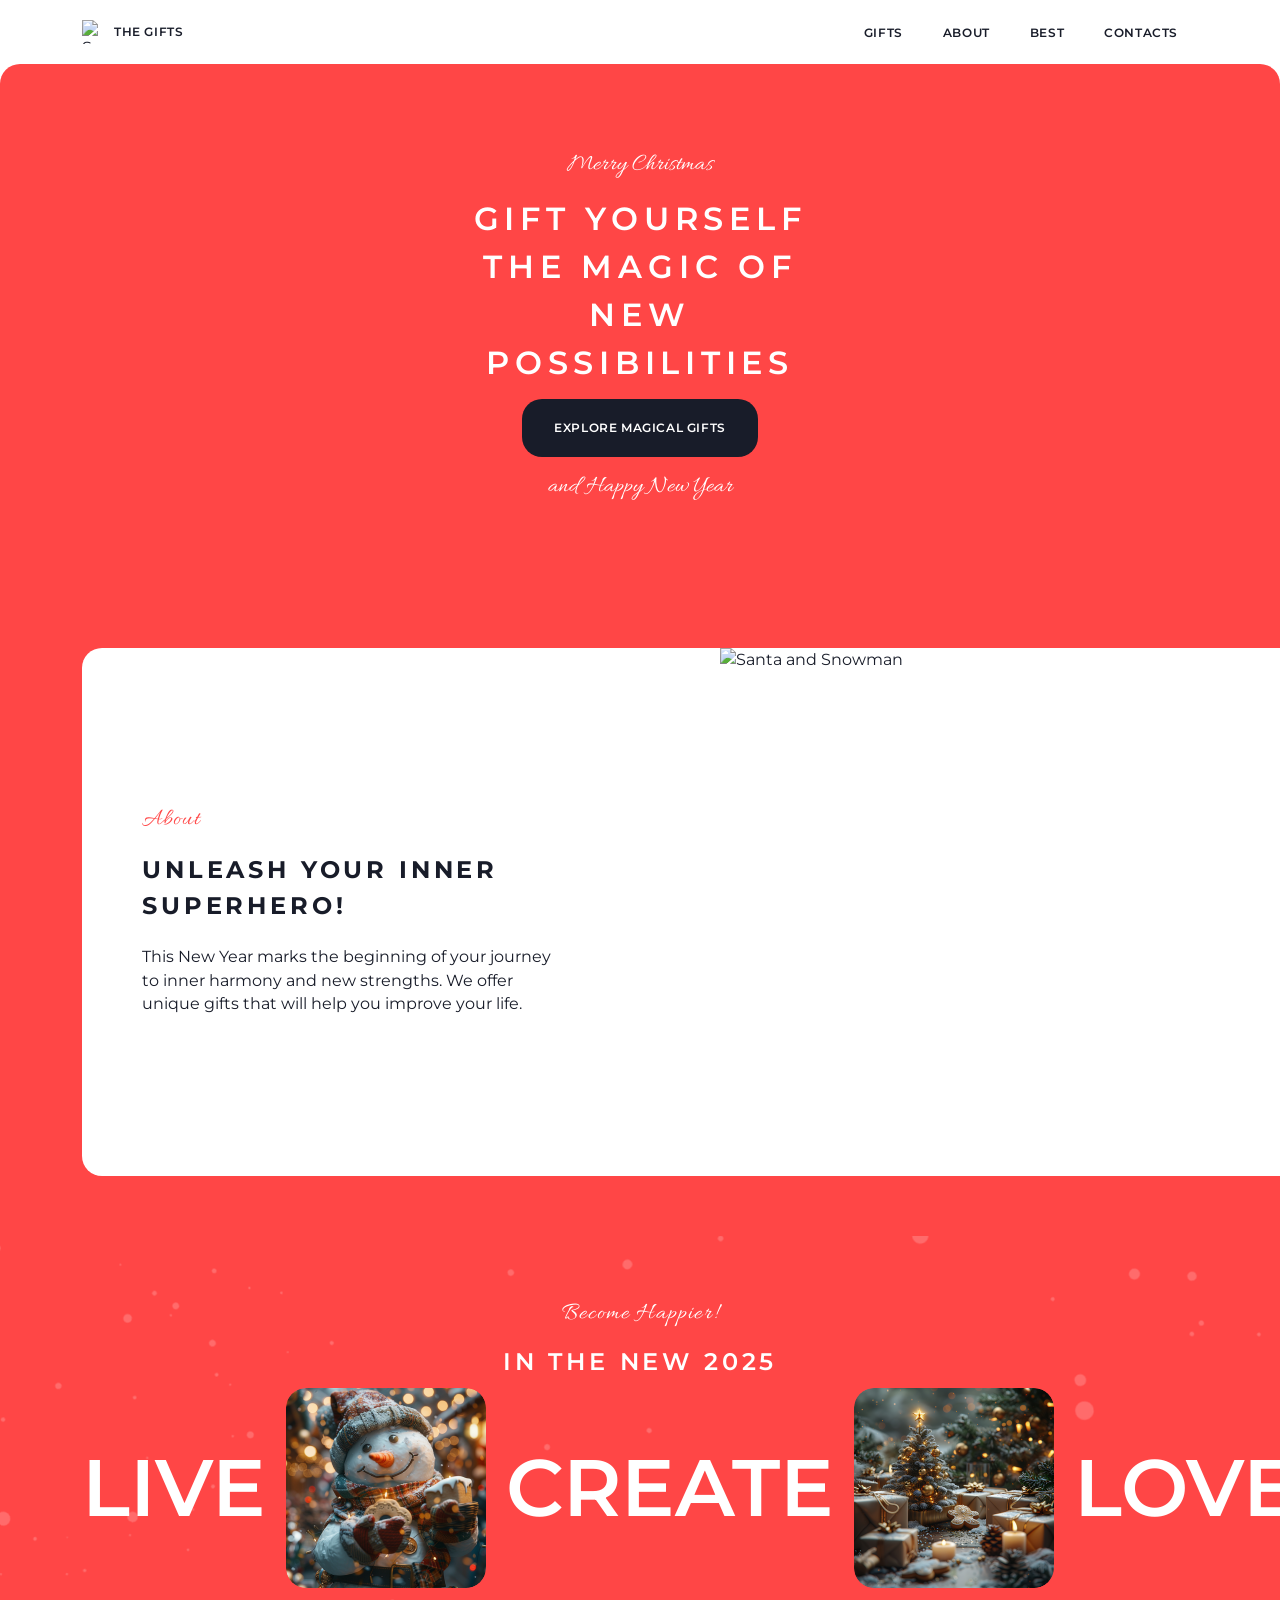
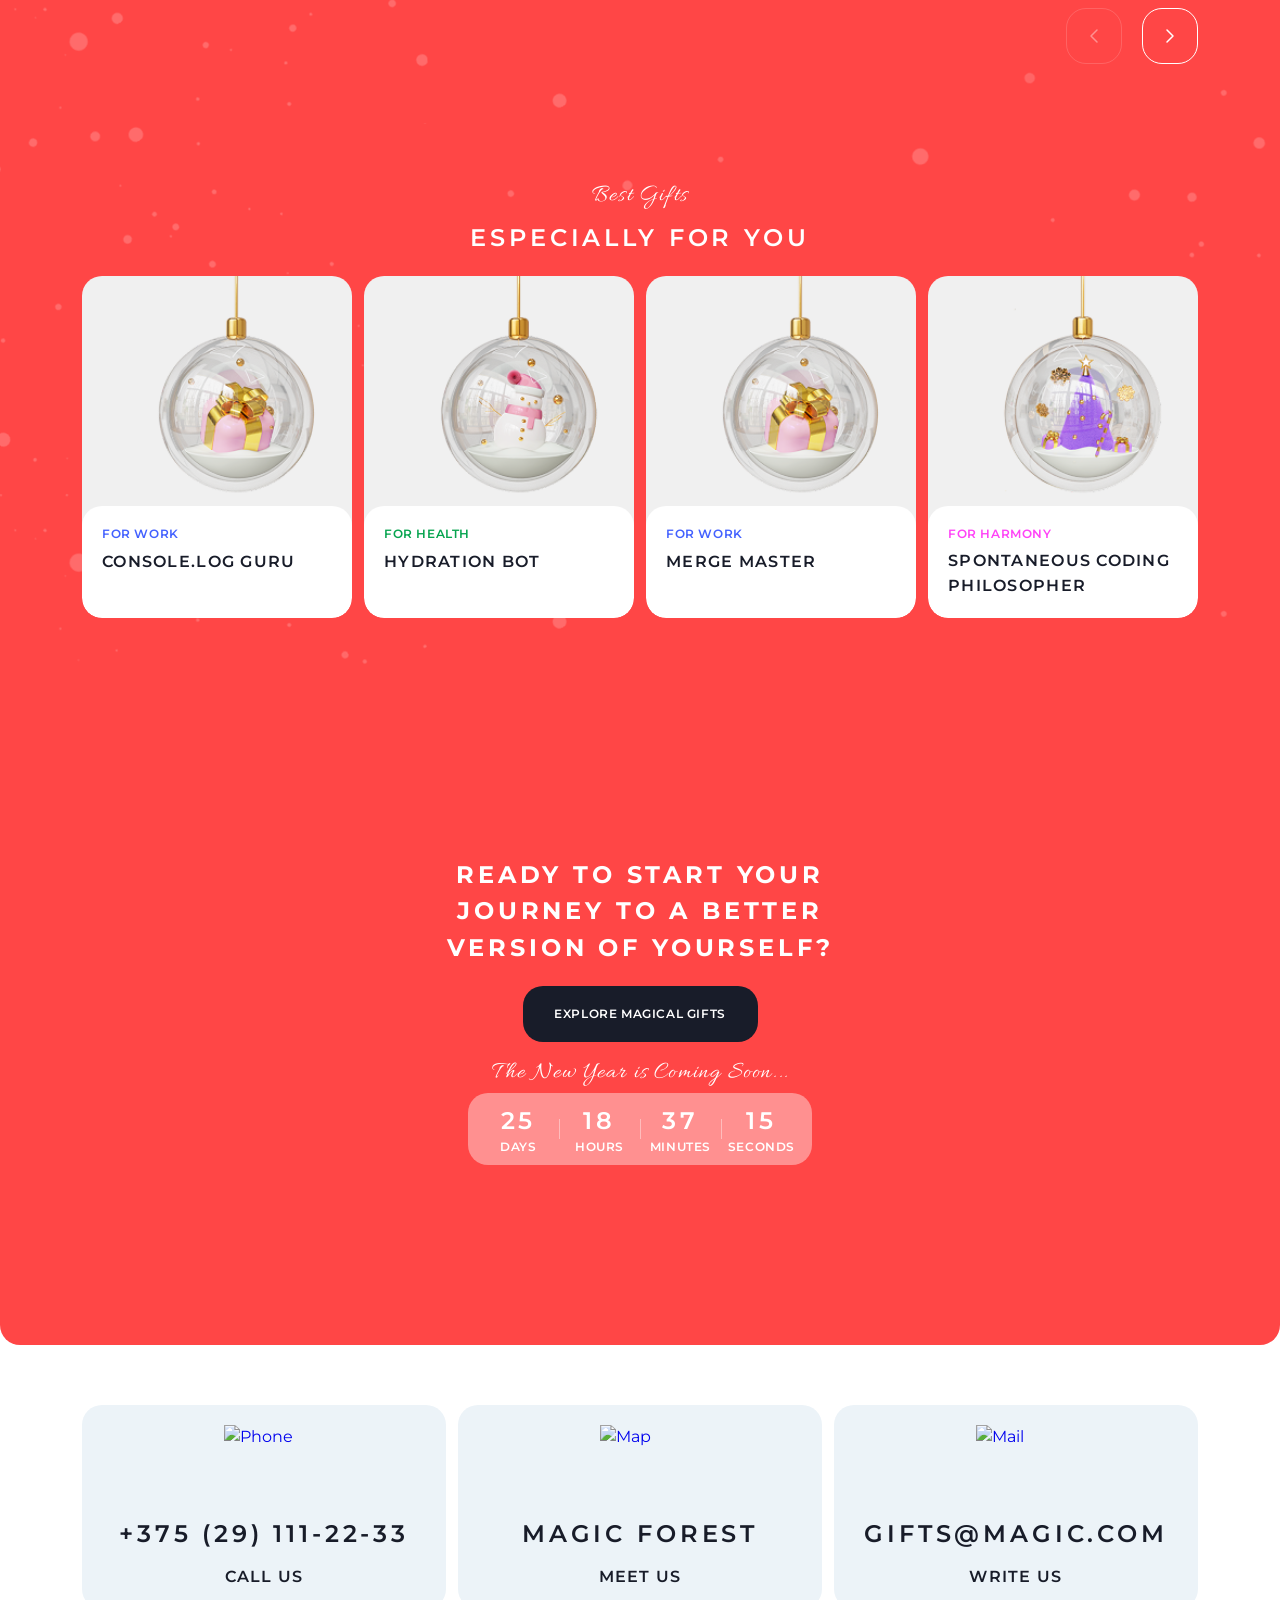
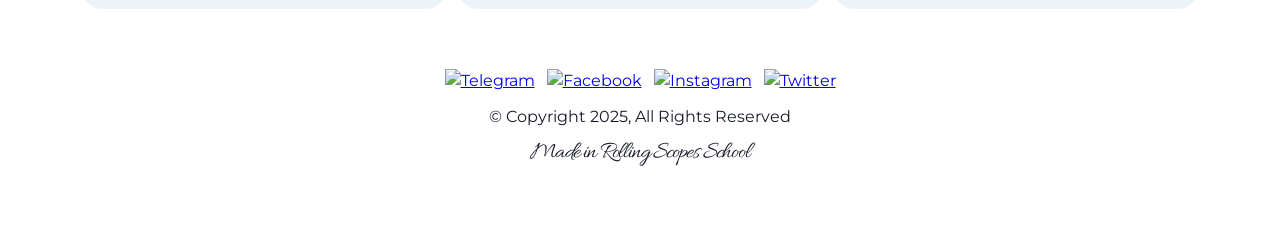
==== commit dbbec59c: "Update index.html" ====
--- a/christmas-shop/index.html
+++ b/christmas-shop/index.html
@@ -177,22 +177,22 @@
             <p class="cta__caption">The New Year is Coming Soon...</p>
             <div class="timer">
               <div class="timer__item">
-                <span class="timer__num">47</span>
+                <span class="timer__num" id="days">47</span>
                 <span class="timer__text">days</span>
               </div>
               <div class="timer__divider"></div>
               <div class="timer__item">
-                <span class="timer__num">5</span>
+                <span class="timer__num" id="hours">5</span>
                 <span class="timer__text">hours</span>
               </div>
               <div class="timer__divider"></div>
               <div class="timer__item">
-                <span class="timer__num">34</span>
+                <span class="timer__num" id="minutes">34</span>
                 <span class="timer__text">minutes</span>
               </div>
               <div class="timer__divider"></div>
               <div class="timer__item">
-                <span class="timer__num">12</span>
+                <span class="timer__num" id="seconds">12</span>
                 <span class="timer__text">seconds</span>
               </div>
             </div>
@@ -279,7 +279,7 @@
     updateSlider();
   </script>
   
-  <script src="./script.js"></script>
+  <script src="./index.js"></script>
   
 </body>
 </html>
--- a/christmas-shop/style.css
+++ b/christmas-shop/style.css
@@ -246,11 +246,12 @@
 .slider__header {
   width: 426px;
   height: 72px;
-  margin-bottom: 20px;  
+  margin: 0 auto 20px auto;  
   text-align: center;
   display: flex;
   flex-direction: column;
   gap: 12px;
+  align-items: center;
 }
 
 .slider__caption {
@@ -634,12 +635,17 @@
   font-family: 'Montserrat', sans-serif;
   font-size: 24px;
   font-weight: 600;
+  line-height: 1.52;
+  letter-spacing: 0.16em;
   color: #FFFFFF;
 }
 
 .timer__text {
   font-family: 'Montserrat', sans-serif;
   font-size: 12px;
+  letter-spacing: 0.05em;
+  line-height: 1.3;
+  font-weight: 600;
   color: #FFFFFF;
   text-transform: uppercase;
 }
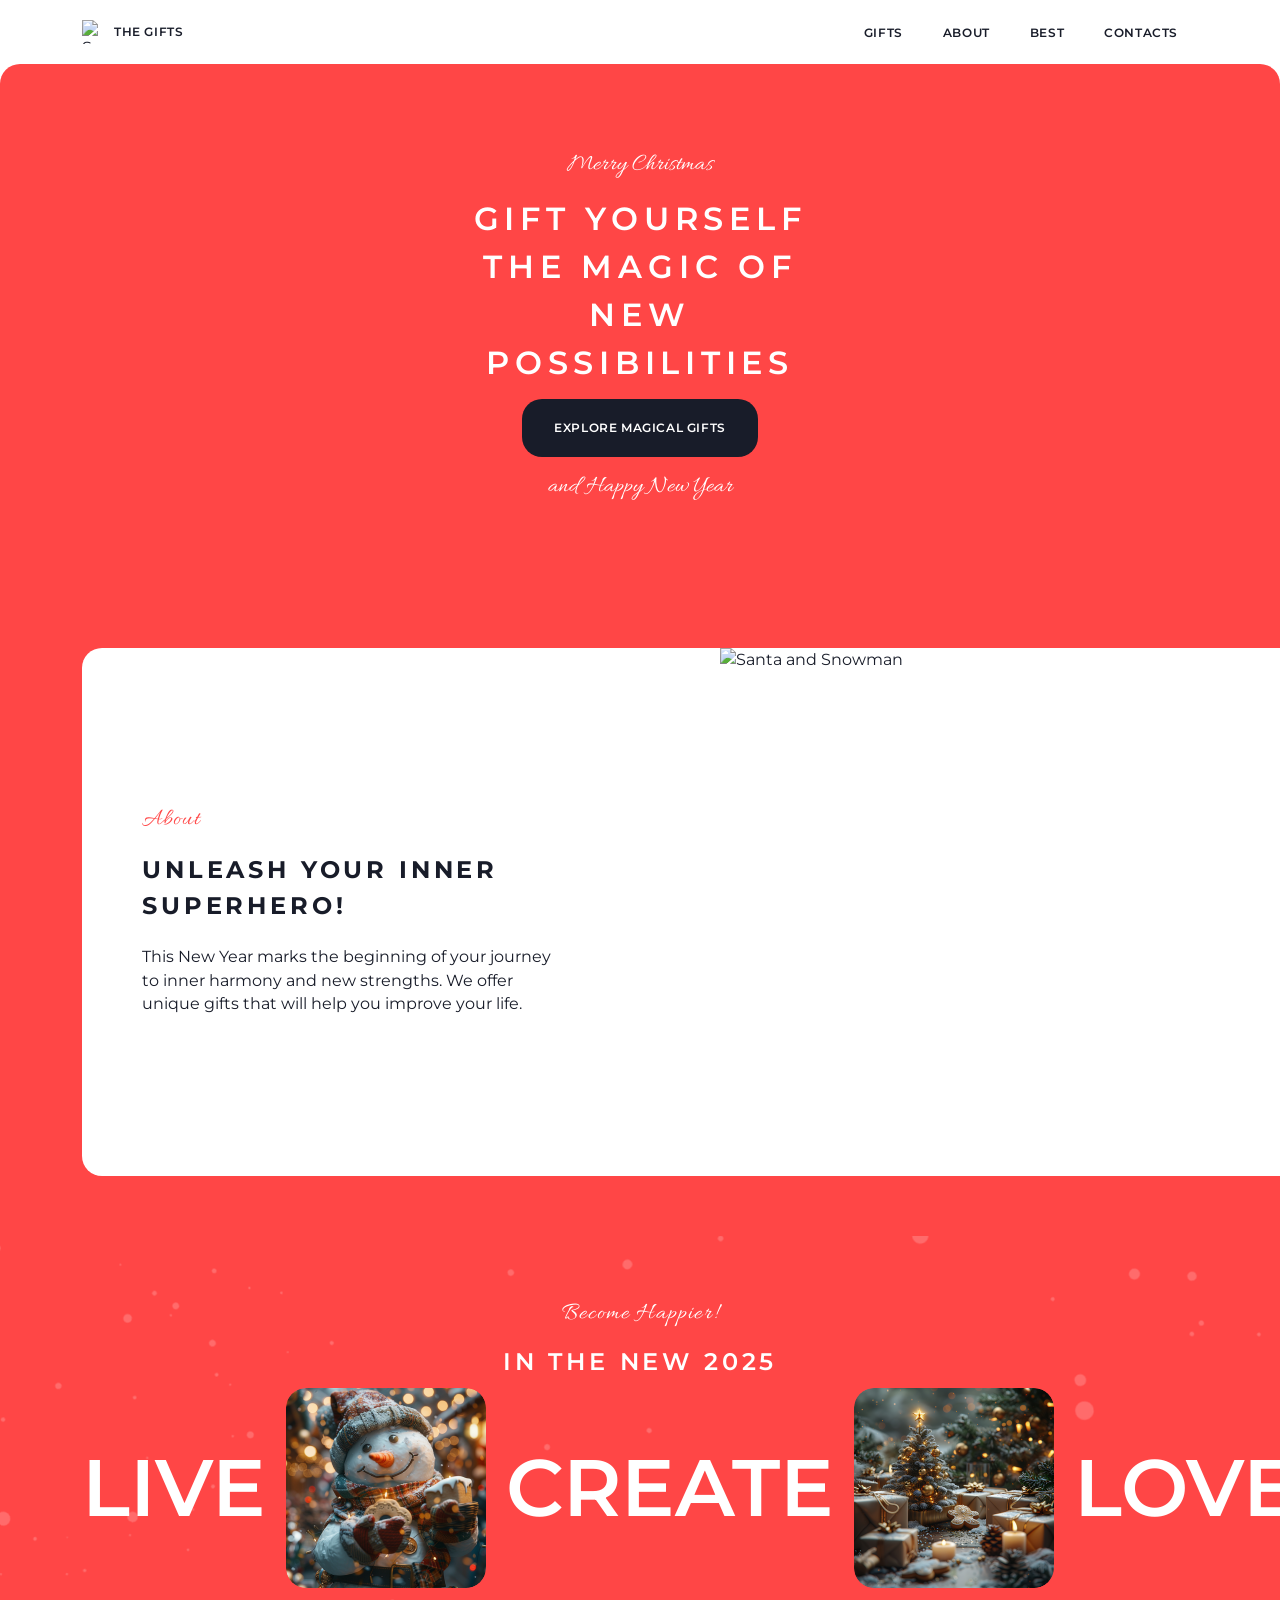
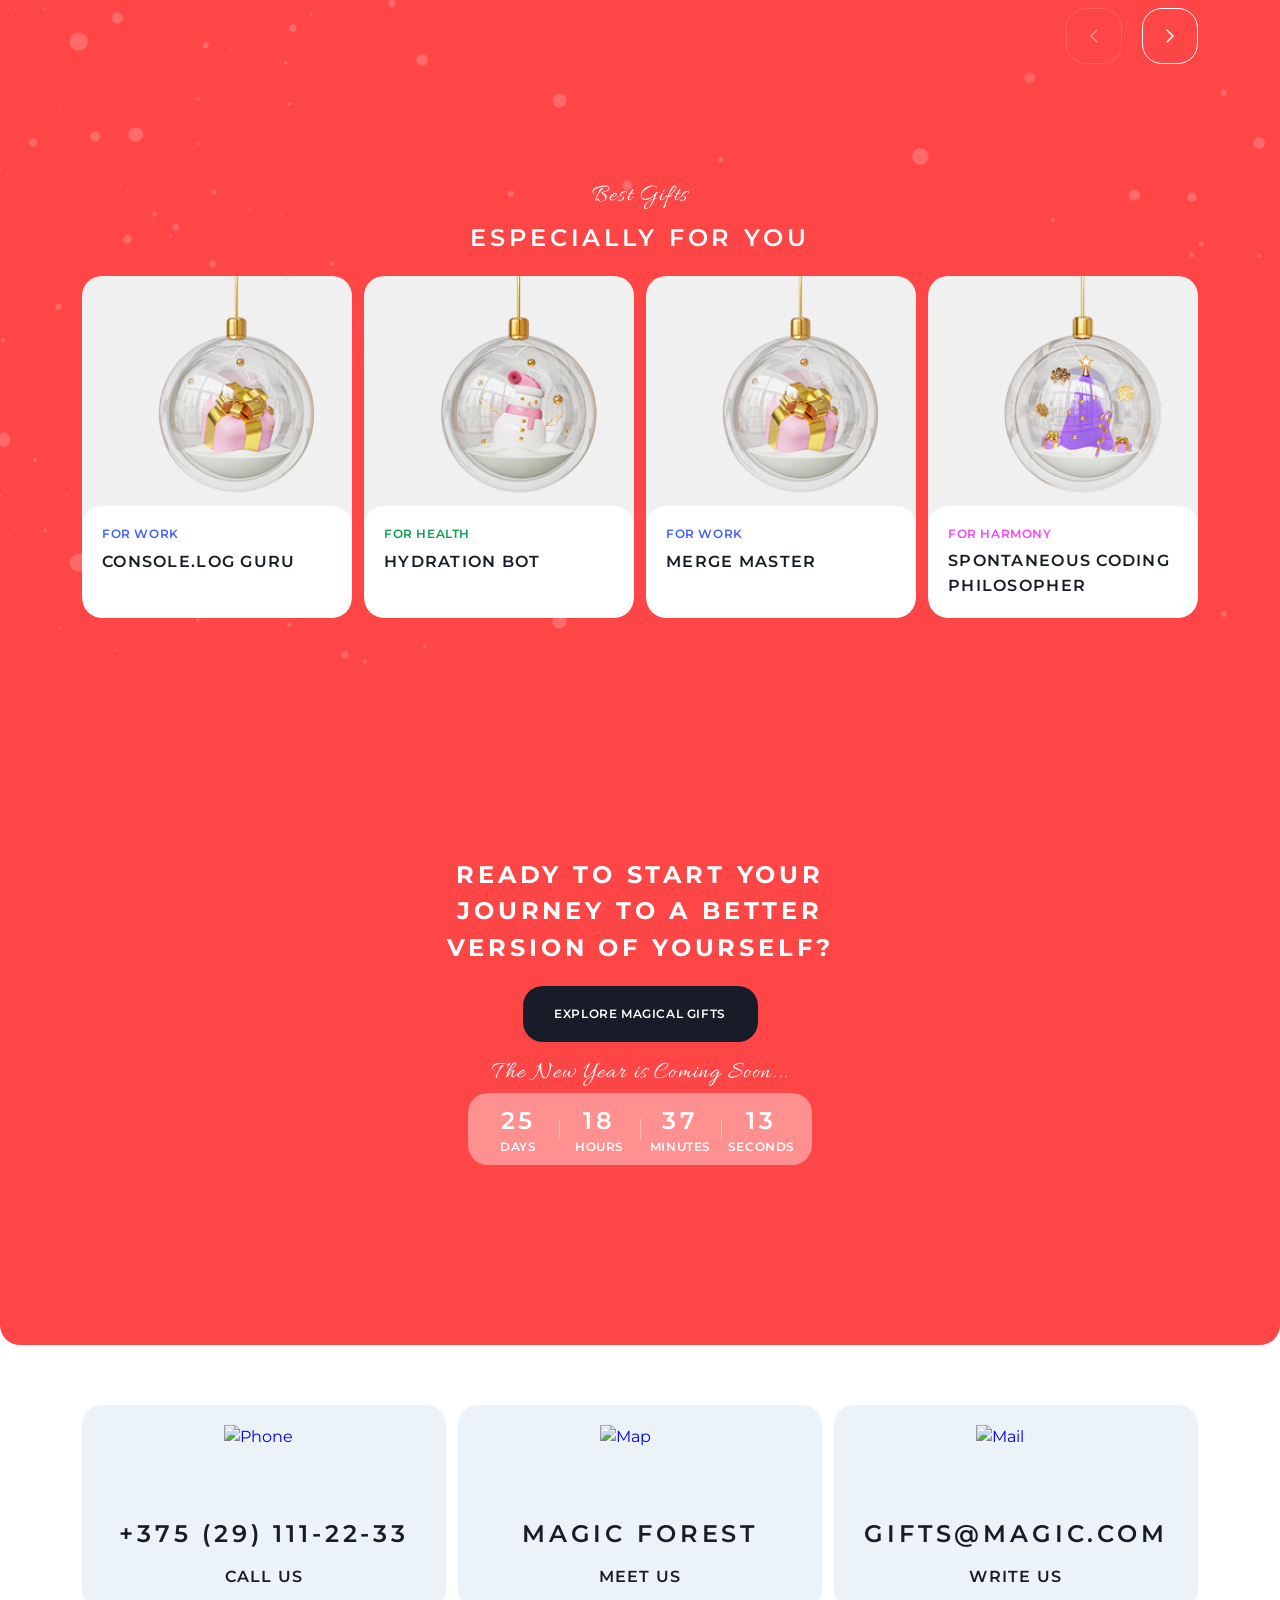
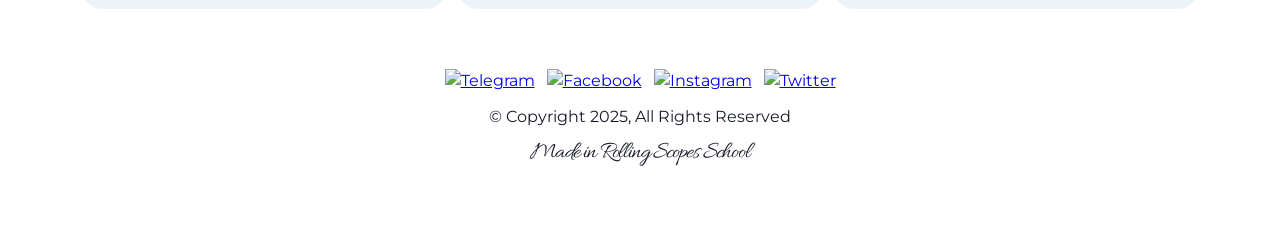
==== commit 70de6d79: "Update index.html" ====
--- a/christmas-shop/index.html
+++ b/christmas-shop/index.html
@@ -31,7 +31,7 @@
         <div class="nav-mobile" id="nav-mobile">
           <div class="nav-mobile__close" id="nav-close">&times;</div>
           <ul class="nav-mobile__list">
-            <li class="nav-mobile__item"><a href="#gifts" class="nav-mobile__link">Gifts</a></li>
+            <li class="nav-mobile__item"><a href="./gifts.html" class="nav-mobile__link">Gifts</a></li>
             <li class="nav-mobile__item"><a href="#about" class="nav-mobile__link">About</a></li>
             <li class="nav-mobile__item"><a href="#best" class="nav-mobile__link">Best</a></li>
             <li class="nav-mobile__item"><a href="#contacts" class="nav-mobile__link">Contacts</a></li>
--- a/christmas-shop/style.css
+++ b/christmas-shop/style.css
@@ -826,8 +826,14 @@
   .menu-toggle span::after { content: ''; top: 4.5px; }
 
   /* крестик при наведении */
-  .menu-toggle:hover span::before { transform: rotate(45deg); top: 0; }
-  .menu-toggle:hover span::after { transform: rotate(-45deg); top: 0; }
+  .menu-toggle.active span::before { 
+    transform: rotate(45deg); 
+    top: 0; 
+  }
+  .menu-toggle.active span::after { 
+    transform: rotate(-45deg); 
+    top: 0;
+  }
 }
 
 /* АДАПТИВ ABOUT w768 */
@@ -1268,4 +1274,12 @@
   .nav-mobile__link:hover {
     color: #FF4646;
   }
-}
+
+  .menu-toggle {
+  display: none; 
+  }
+}
+
+.noscroll {
+  overflow: hidden;
+}
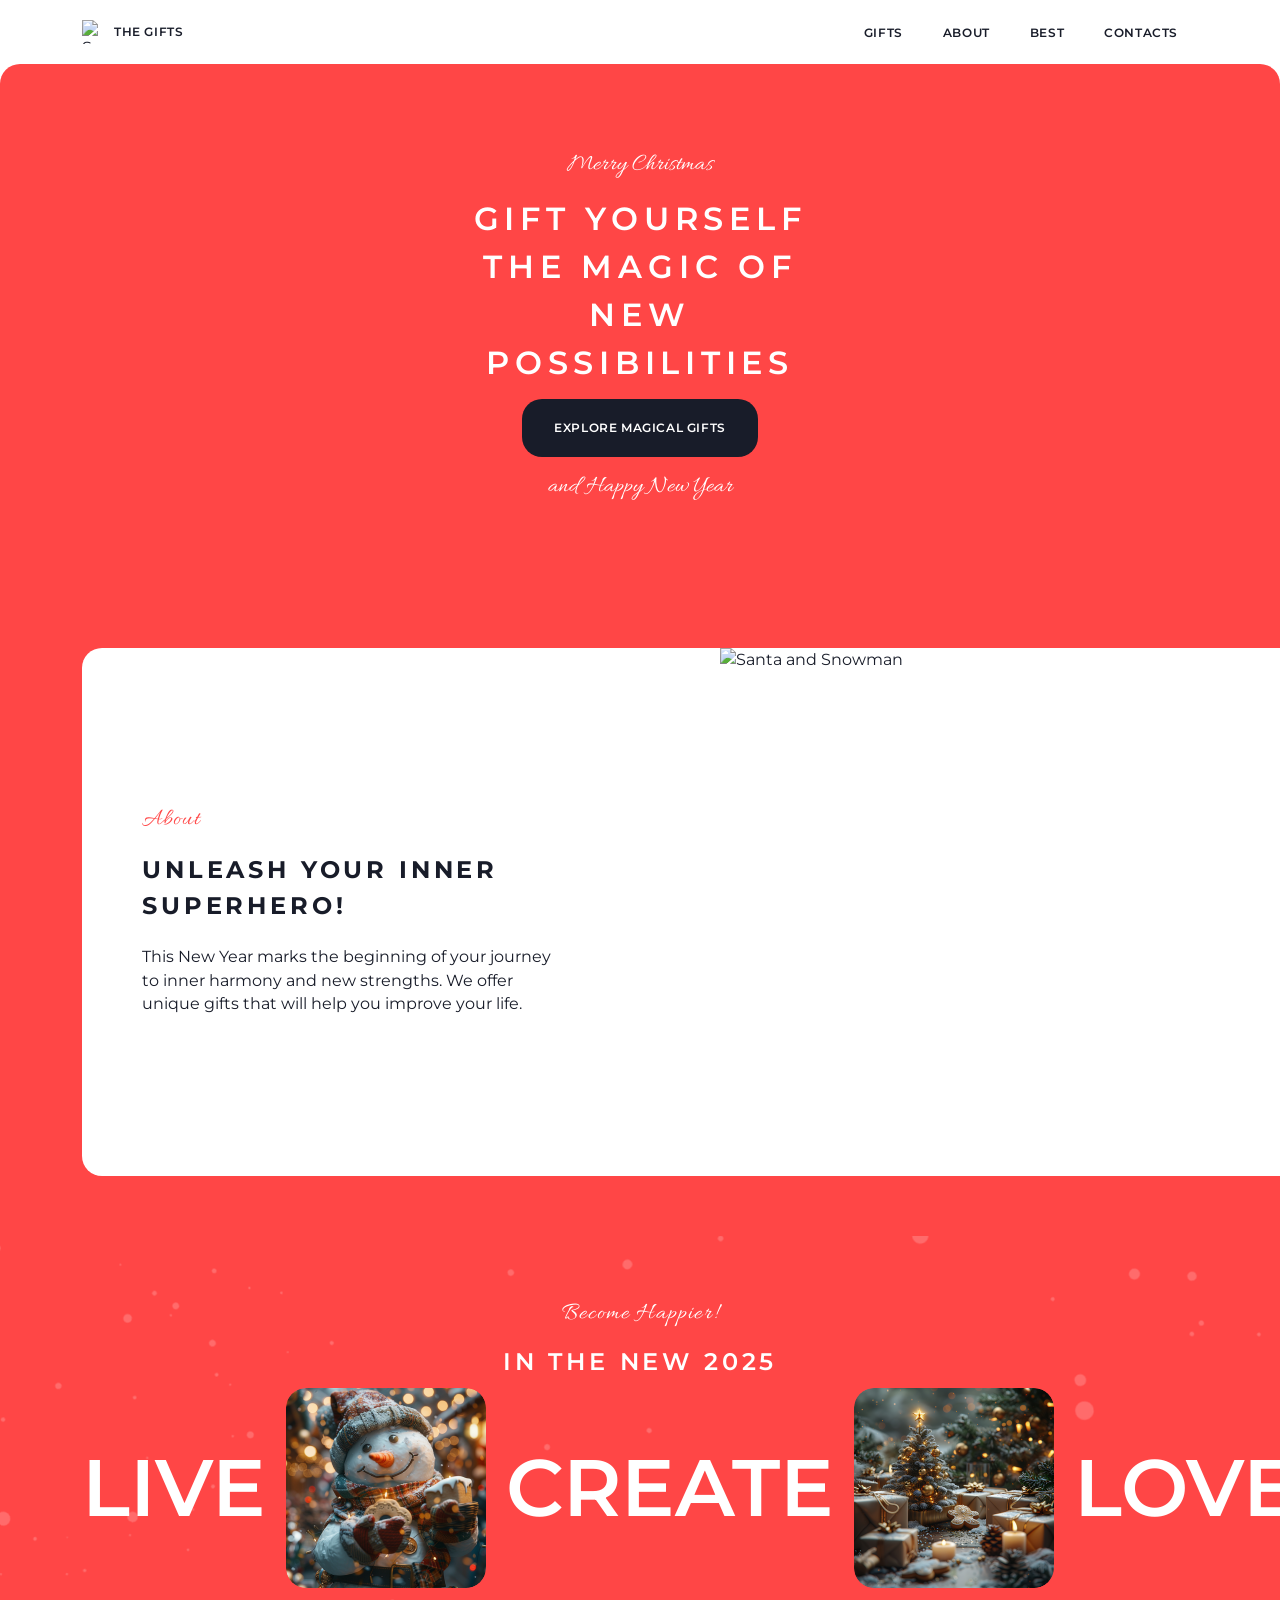
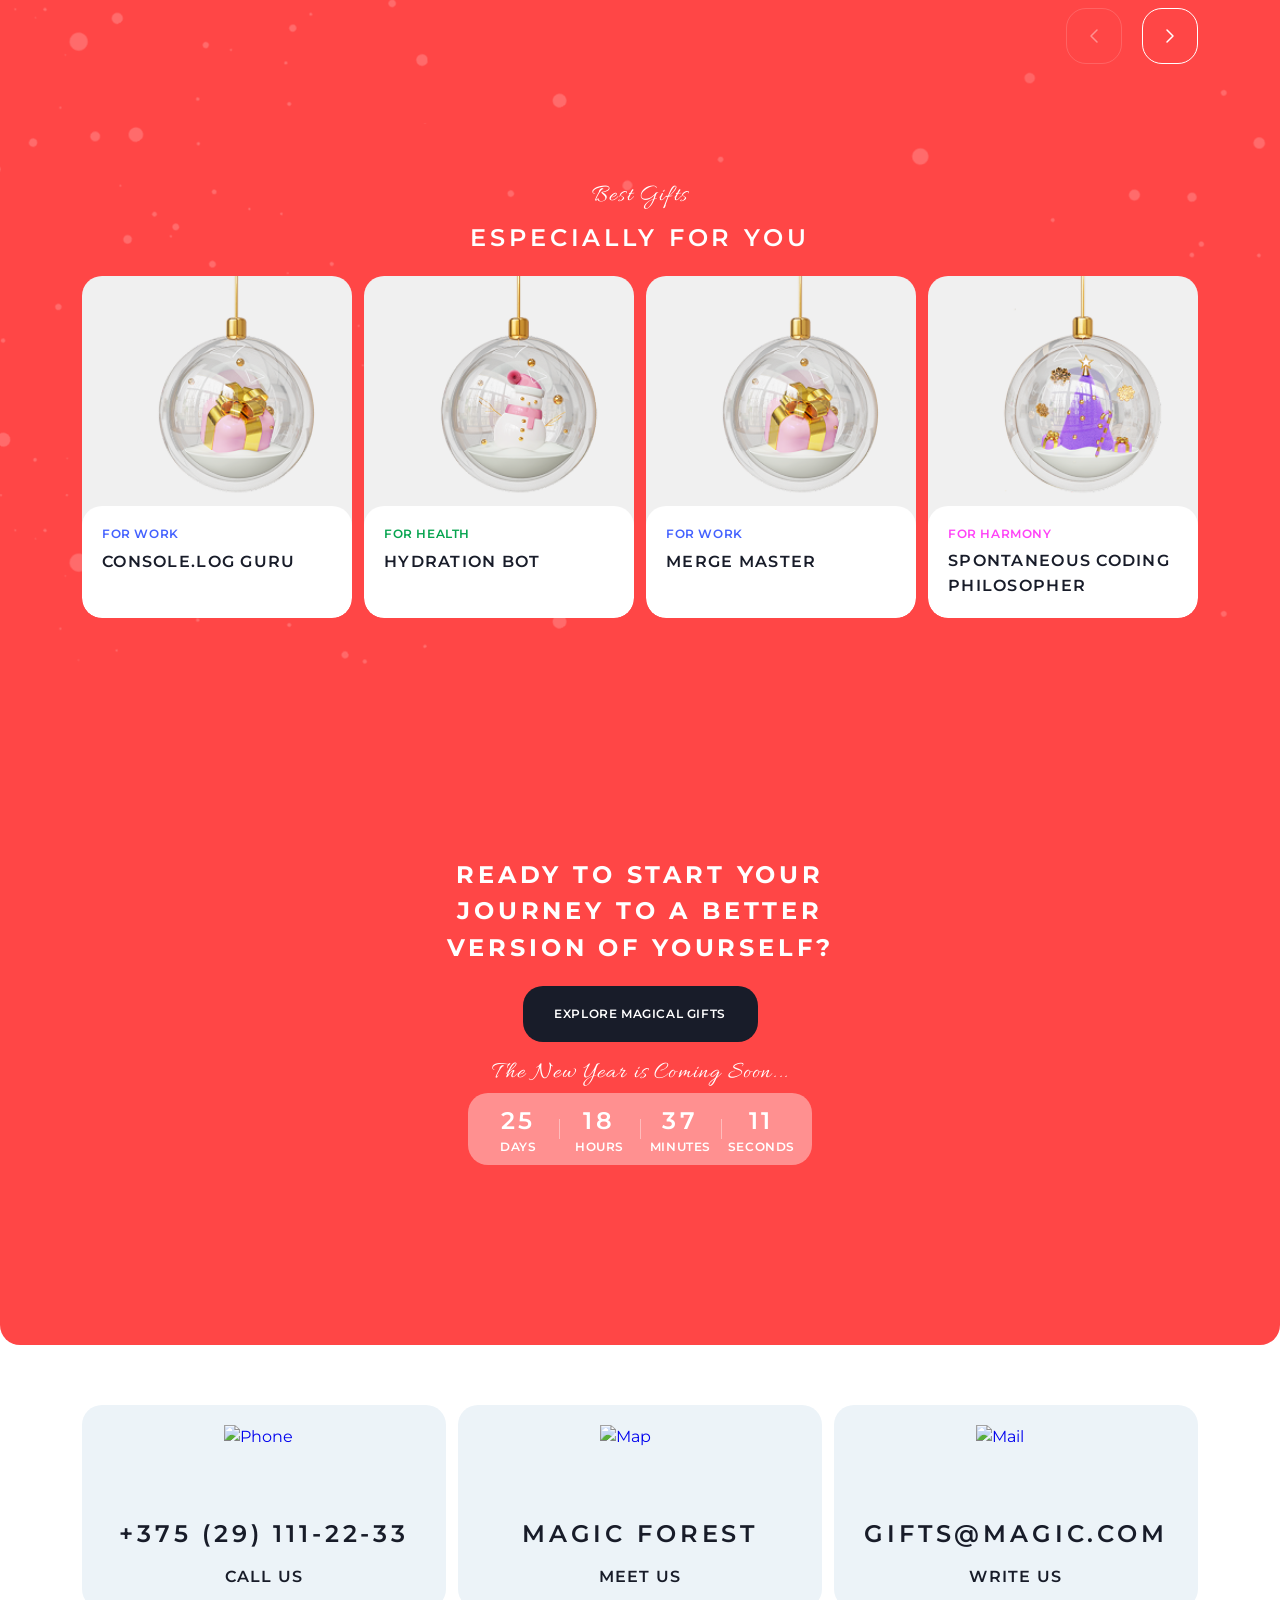
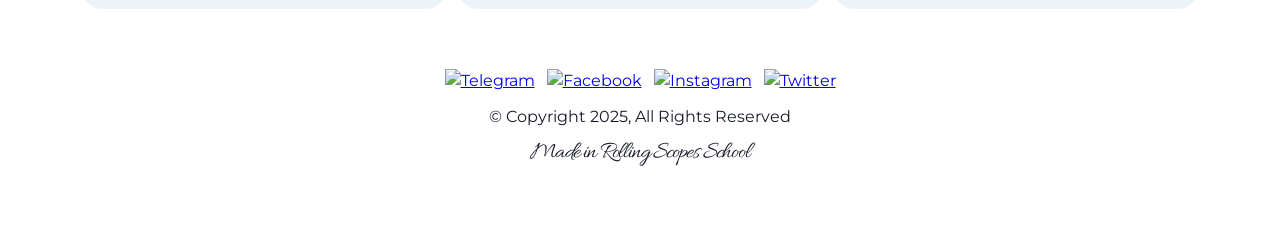
==== commit bffc50ec: "Update index.html" ====
--- a/christmas-shop/index.html
+++ b/christmas-shop/index.html
@@ -236,49 +236,6 @@
   </div>
 </footer>
   
-  <script>
-    const track = document.querySelector('.slider__track');
-    const btnPrev = document.getElementById('btn-prev');
-    const btnNext = document.getElementById('btn-next');
-    const sliderWindow = document.querySelector('.slider__window');
-
-    let currentStep = 0;
-
-    function updateSlider() {
-      const windowWidth = document.documentElement.clientWidth;
-      const totalClicks = windowWidth > 768 ? 3 : 6;
-
-      if (currentStep > totalClicks) currentStep = totalClicks;
-
-      const totalWidth = track.scrollWidth; 
-      const visibleArea = sliderWindow.offsetWidth;
-      const stepSize = (totalWidth - visibleArea) / totalClicks;
-
-      track.style.transform = `translateX(-${currentStep * stepSize}px)`;
-
-      btnPrev.disabled = (currentStep === 0);
-      btnNext.disabled = (currentStep >= totalClicks);
-    }
-
-    btnNext.addEventListener('click', () => {
-      const totalClicks = document.documentElement.clientWidth > 768 ? 3 : 6;
-      if (currentStep < totalClicks) {
-        currentStep++;
-        updateSlider();
-      }
-    });
-
-    btnPrev.addEventListener('click', () => {
-      if (currentStep > 0) {
-        currentStep--;
-        updateSlider();
-      }
-    });
-
-    window.addEventListener('resize', updateSlider);
-    updateSlider();
-  </script>
-  
   <script src="./index.js"></script>
   
 </body>
